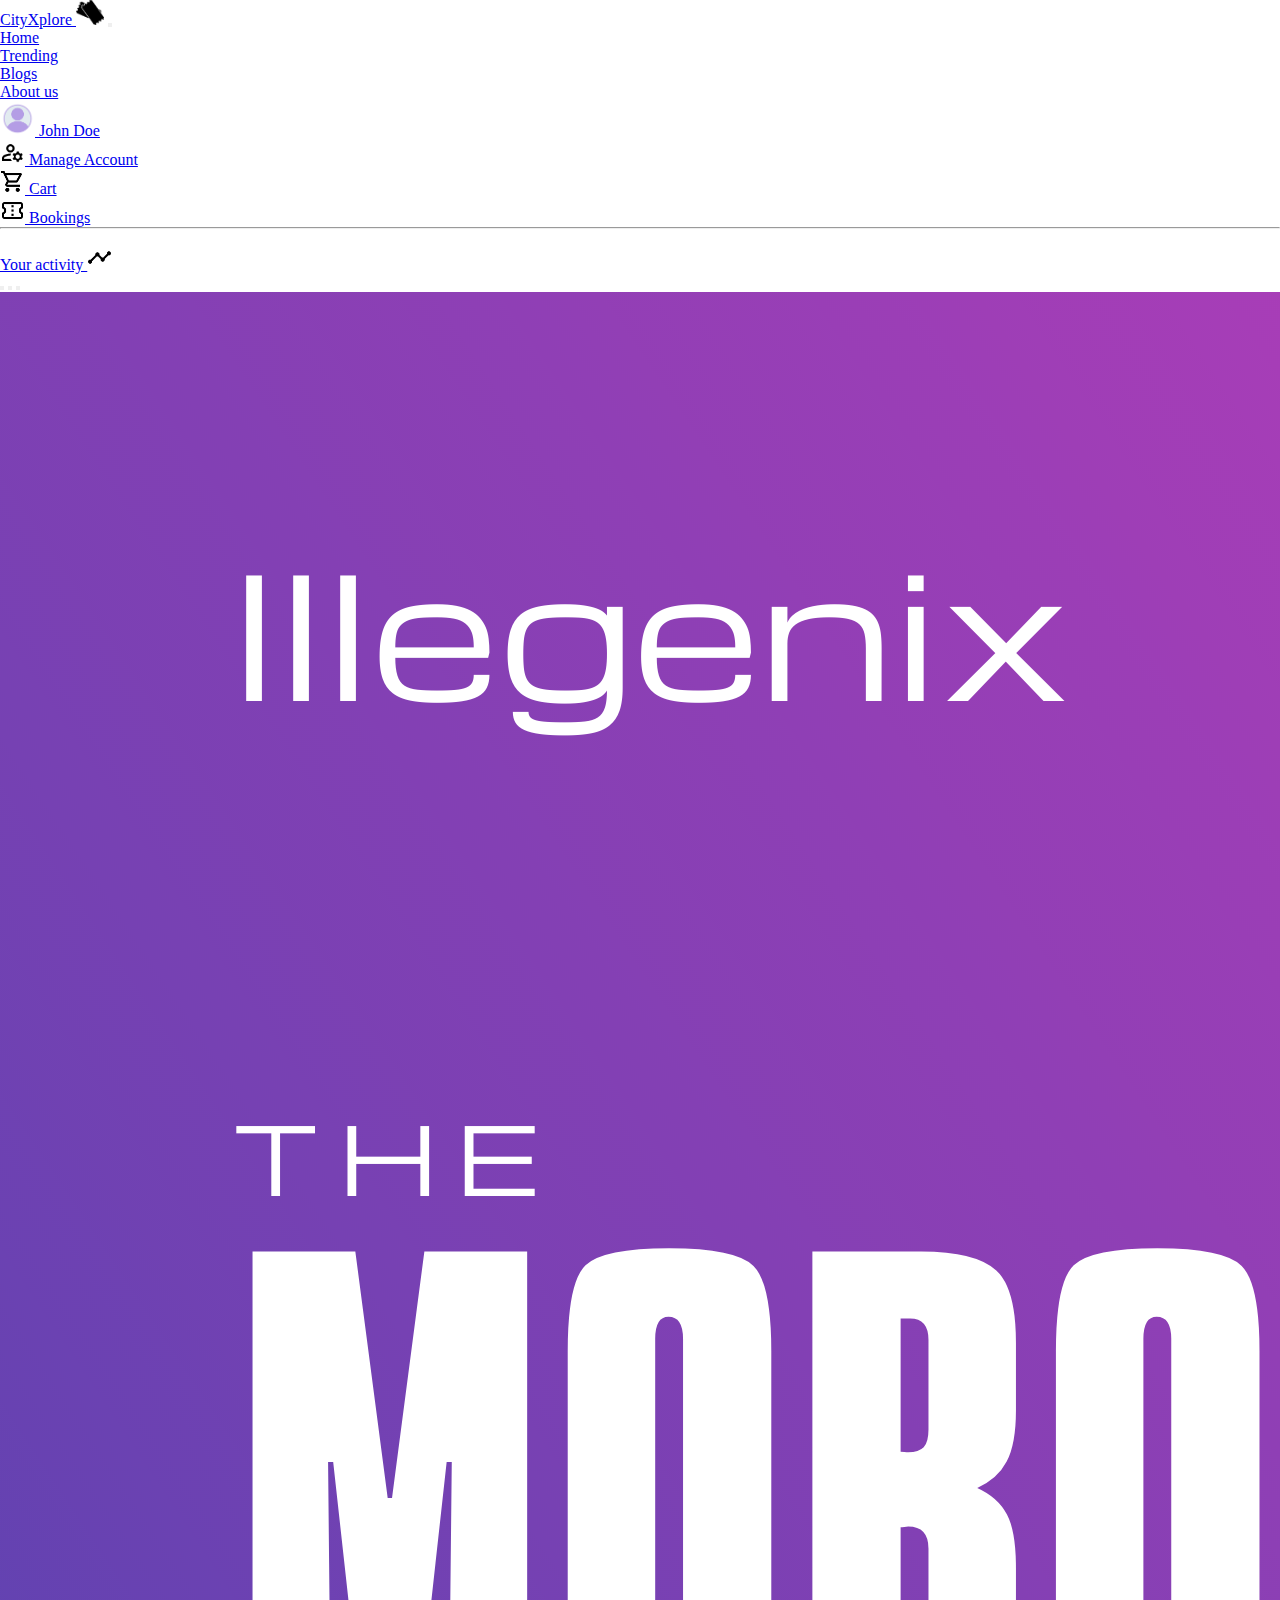
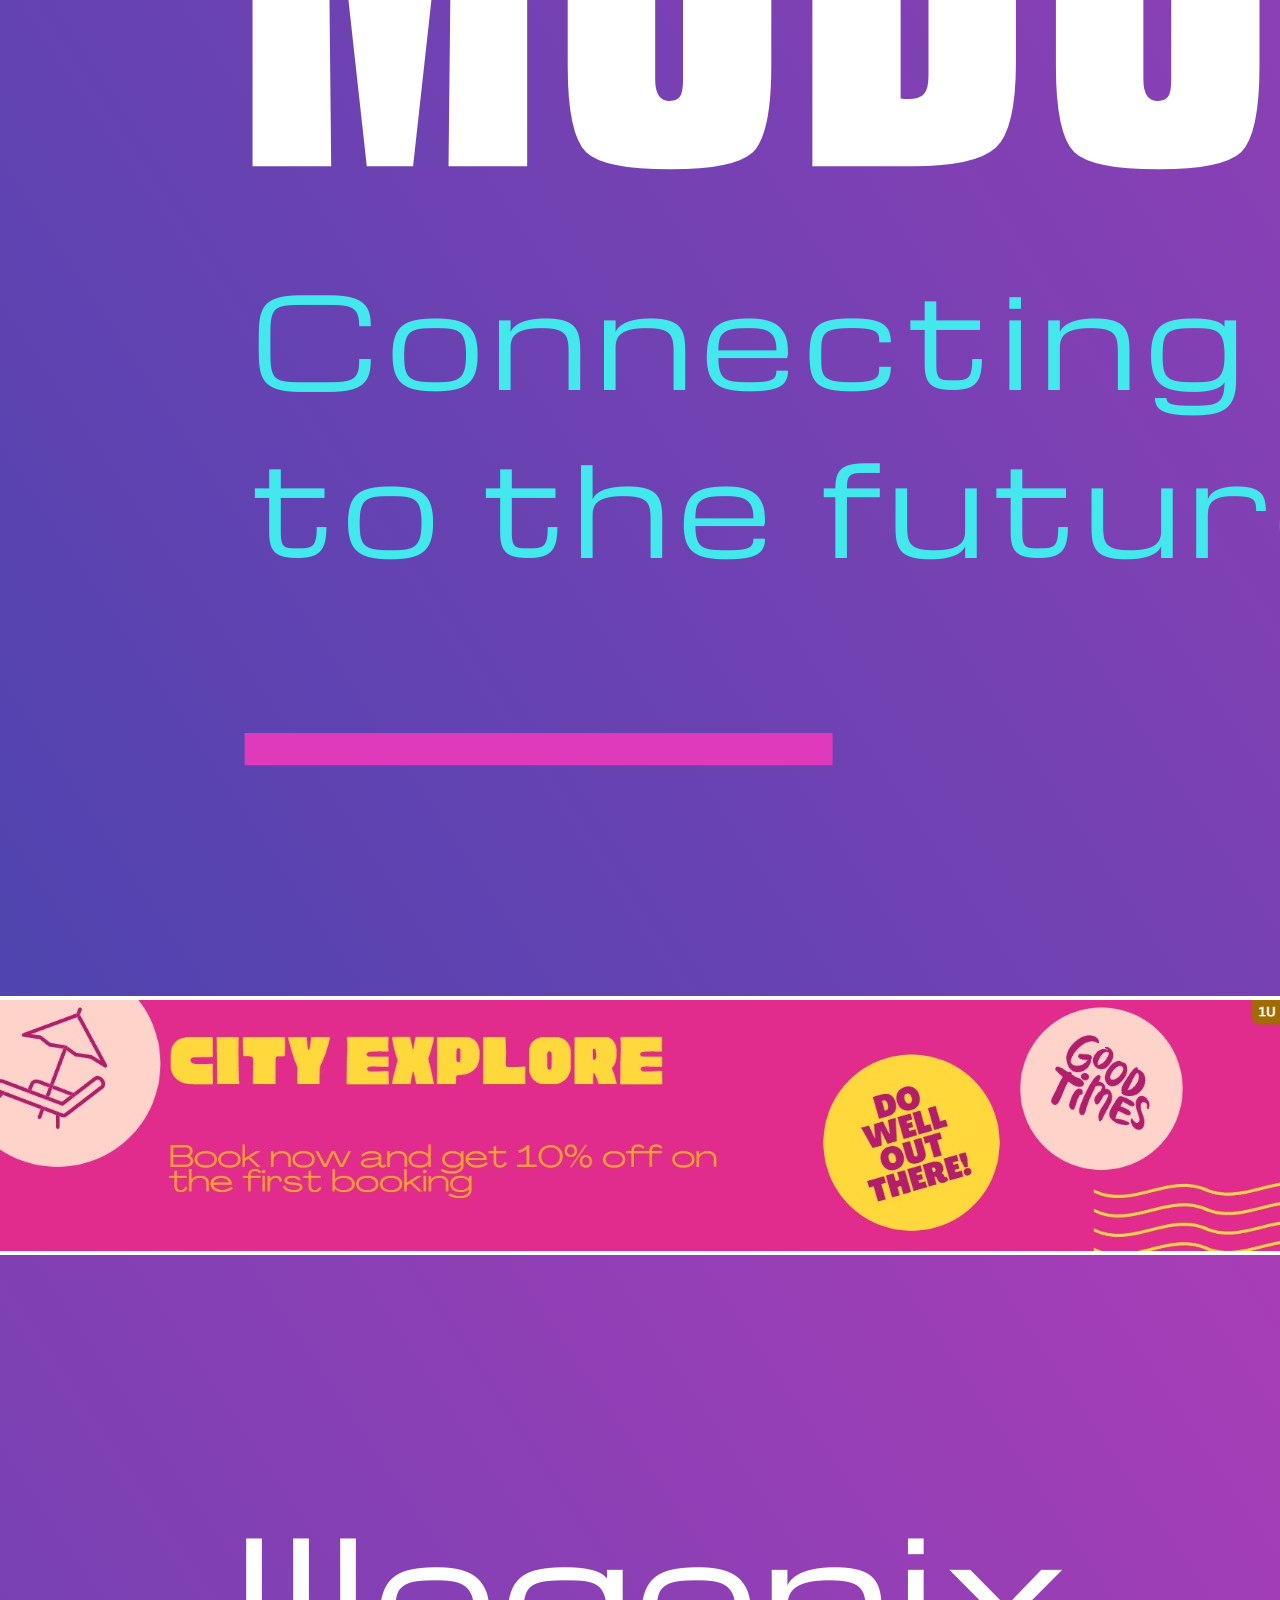
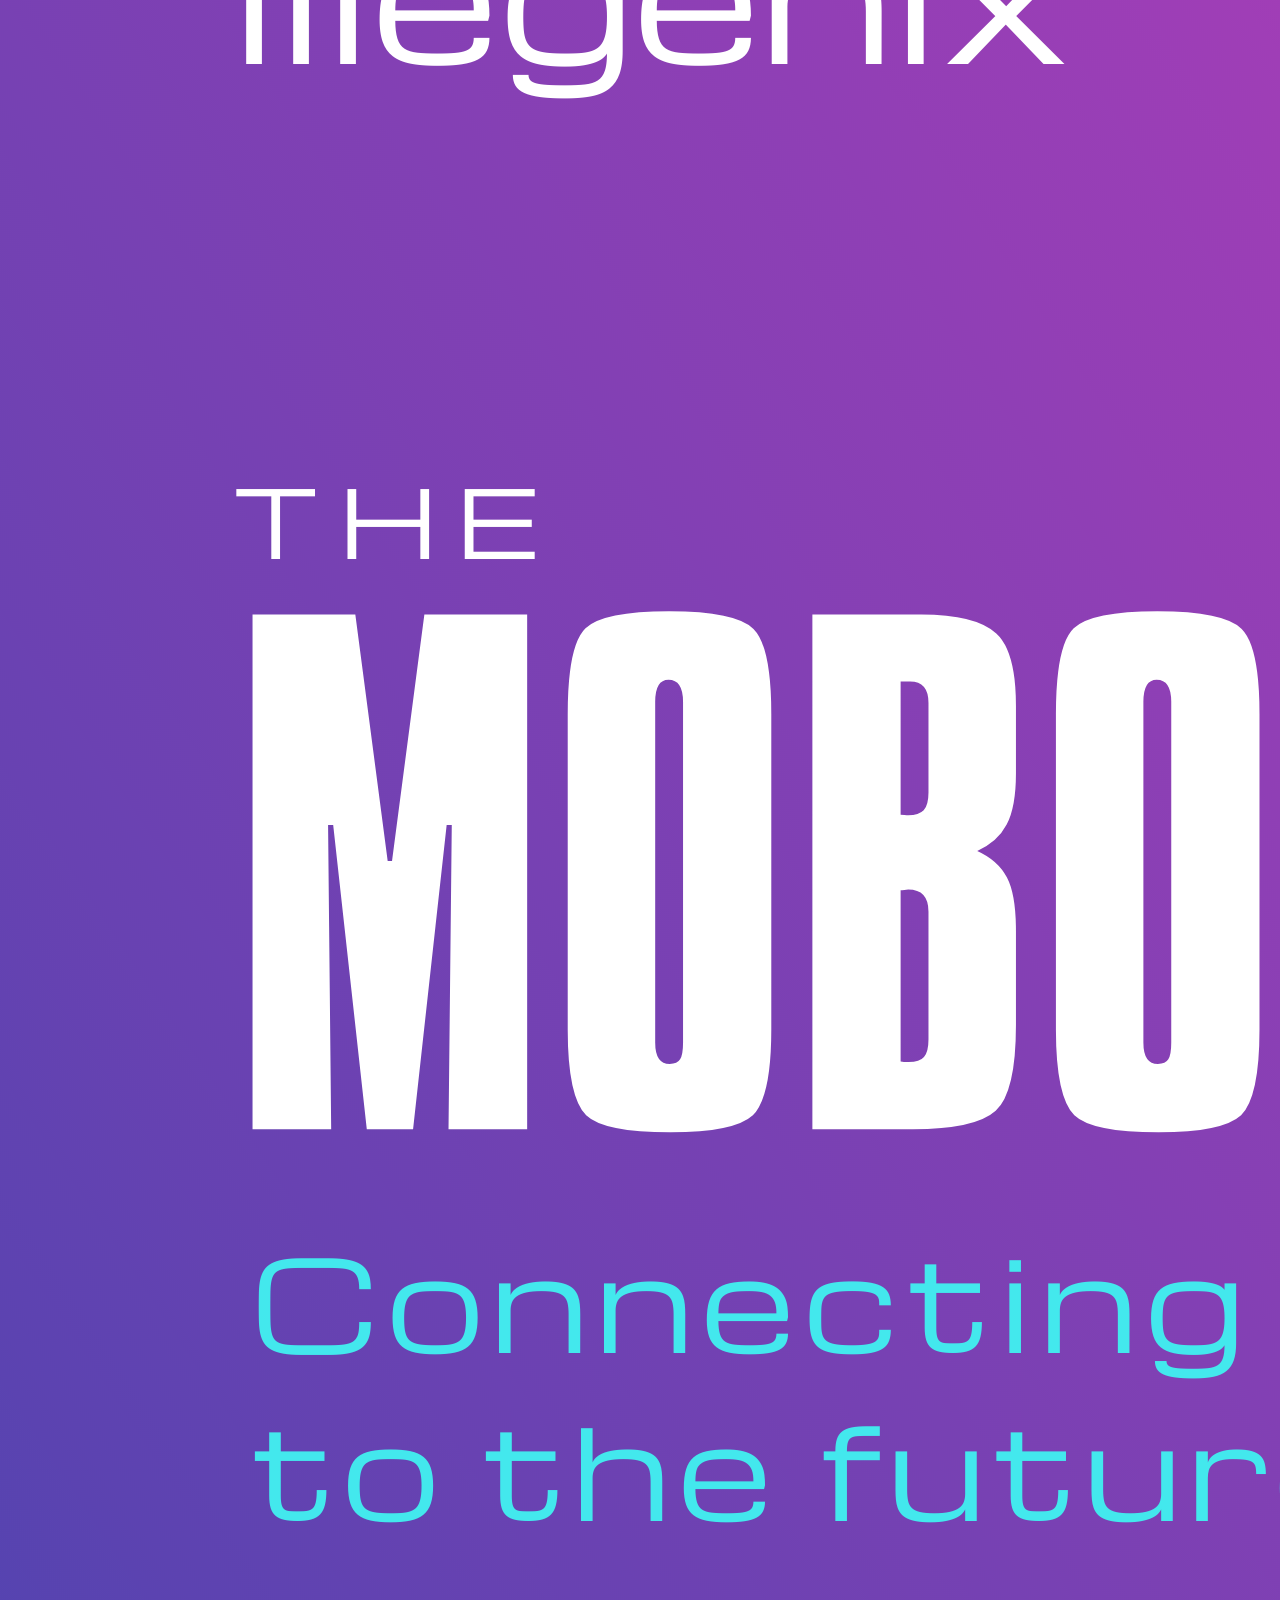
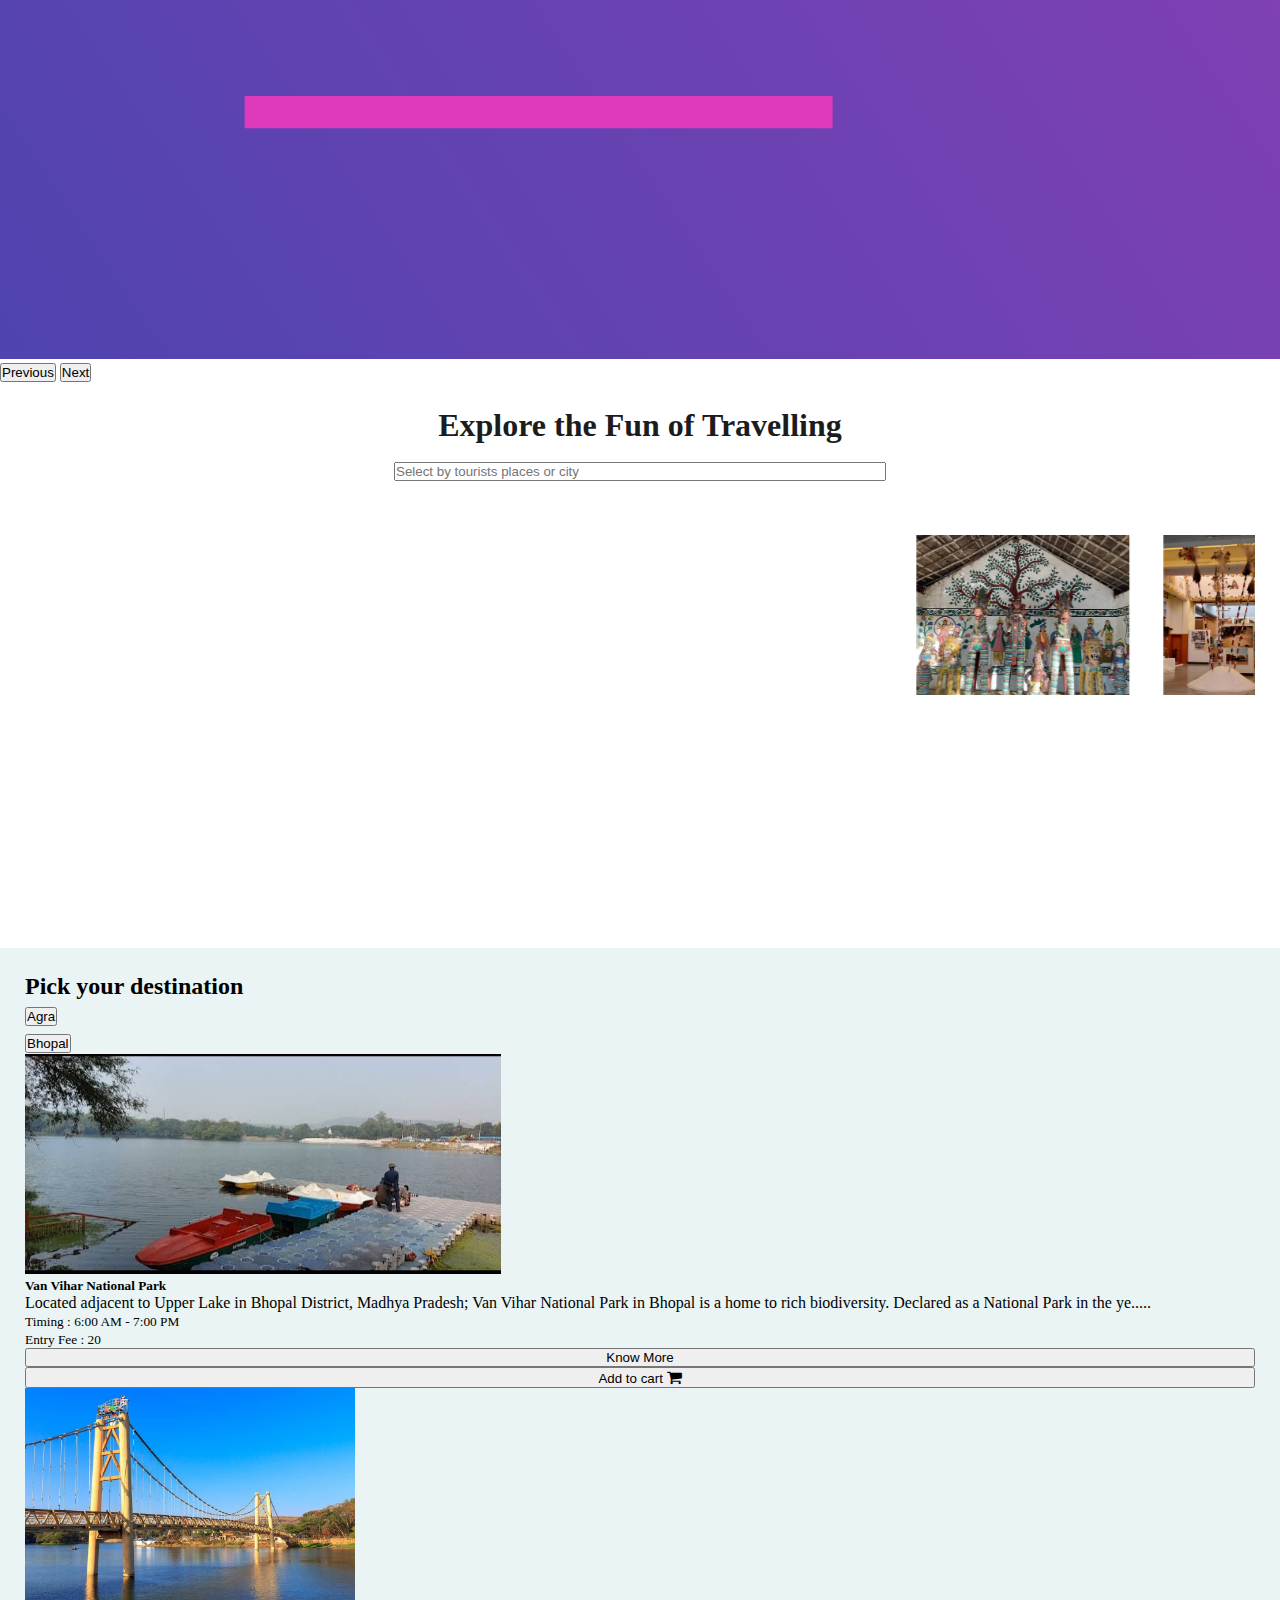
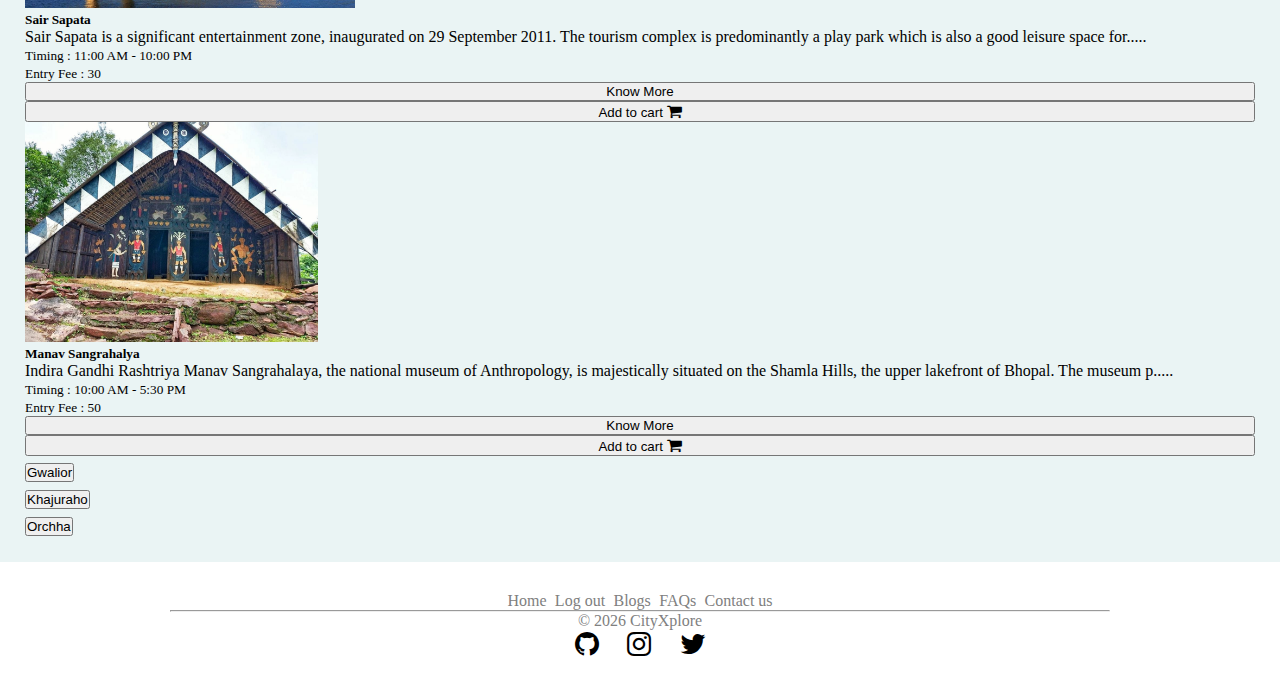
==== index.html @ b0a22427 "almost done home page" ====
<!doctype html>
<html lang="en">

<head>
    <!-- Required meta tags -->
    <meta charset="utf-8">
    <meta name="viewport" content="width=device-width, initial-scale=1">
    <link rel="stylesheet" href="https://cdnjs.cloudflare.com/ajax/libs/font-awesome/4.7.0/css/font-awesome.min.css">
    <link rel="stylesheet" href="style.css">
    <link rel="stylesheet" href="https://cdnjs.cloudflare.com/ajax/libs/font-awesome/4.7.0/css/font-awesome.min.css">
    <!-- Bootstrap CSS -->
    <link href="https://cdn.jsdelivr.net/npm/bootstrap@5.0.2/dist/css/bootstrap.min.css" rel="stylesheet"
        integrity="sha384-EVSTQN3/azprG1Anm3QDgpJLIm9Nao0Yz1ztcQTwFspd3yD65VohhpuuCOmLASjC" crossorigin="anonymous">

    <title>CityXplore - Home</title>
</head>

<body>

    <!-- Navbar -->
    <nav class="navbar navbar-expand-lg navbar-light bg-light">
        <div class="container-fluid">
            <a class="navbar-brand" href="/">CityXplore <img class="mx-0" height="25px" src="./img/tickets.png"
                    alt="CityXplore"></a>
            <button class="navbar-toggler" type="button" data-bs-toggle="collapse"
                data-bs-target="#navbarSupportedContent" aria-controls="navbarSupportedContent" aria-expanded="false"
                aria-label="Toggle navigation">
                <span class="navbar-toggler-icon"></span>
            </button>
            <div class="collapse navbar-collapse" id="navbarSupportedContent">
                <ul class="navbar-nav me-auto mb-2 mb-lg-0">
                    <li class="nav-item">
                        <a class="nav-link active" aria-current="page" href="/">Home</a>
                    </li>
                    <li class="nav-item">
                        <a class="nav-link" href="#">Trending</a>
                    </li>
                    <li class="nav-item">
                        <a class="nav-link" href="#">Blogs</a>
                    </li>
                    <li class="nav-item">
                        <a class="nav-link" href="#">About us</a>
                    </li>
                </ul>
                <div class="d-flex">
                    <ul class="navbar-nav me-auto mb-2 mb-lg-0">
                        <li class="nav-item dropdown">
                            <a class="nav-link dropdown-toggle px-4" href="#" id="navbarDropdown" role="button"
                                data-bs-toggle="dropdown" aria-expanded="false">
                                <img class="userAccount mx-1" src="./img/userAccount.png" alt="Account">
                                John Doe
                            </a>
                            <ul class="dropdown-menu" aria-labelledby="navbarDropdown">
                                <li><a class="dropdown-item" href="#"><img height="25px" src="./img/manageAccount.png"
                                            alt="Manage Account"> Manage Account </a></li>
                                <li><a class="dropdown-item" href="#"><img height="25px" src="./img/cart.png"
                                            alt="Cart"> Cart</a></li>
                                <li><a class="dropdown-item" href="#"><img height="25px" src="./img/booking.png"
                                            alt="Bookings"> Bookings</a></li>
                                <li>
                                    <hr class="dropdown-divider">
                                </li>
                                <li><a class="dropdown-item text-center" href="#">Your activity <img class="mx-1"
                                            height="25px" src="./img/activity.png" alt="Your activity"></a></li>
                            </ul>
                        </li>
                    </ul>
                </div>
            </div>
        </div>
    </nav>

    <!-- Banners carousel -->
    <div id="carouselExampleDark" class="carousel carousel-dark slide" data-bs-ride="carousel">
        <div class="carousel-indicators">
            <button type="button" data-bs-target="#carouselExampleDark" data-bs-slide-to="0" class="active"
                aria-current="true" aria-label="Slide 1"></button>
            <button type="button" data-bs-target="#carouselExampleDark" data-bs-slide-to="1"
                aria-label="Slide 2"></button>
            <button type="button" data-bs-target="#carouselExampleDark" data-bs-slide-to="2"
                aria-label="Slide 3"></button>
        </div>
        <div class="carousel-inner">
            <div class="carousel-item active" data-bs-interval="10000">
                <img src="./img/banners/banner_1.png" class="d-block w-100" alt="banner_1">
            </div>
            <div class="carousel-item" data-bs-interval="2000">
                <img src="./img/banners/banner_2.png" class="d-block w-100" alt="banner_2">
            </div>
            <div class="carousel-item">
                <img src="./img/banners/banner_1.png" class="d-block w-100" alt="banner_3">
            </div>
        </div>
        <button class="carousel-control-prev" type="button" data-bs-target="#carouselExampleDark" data-bs-slide="prev">
            <span class="carousel-control-prev-icon" aria-hidden="true"></span>
            <span class="visually-hidden">Previous</span>
        </button>
        <button class="carousel-control-next" type="button" data-bs-target="#carouselExampleDark" data-bs-slide="next">
            <span class="carousel-control-next-icon" aria-hidden="true"></span>
            <span class="visually-hidden">Next</span>
        </button>
    </div>

    <div class="center">
        <h1 style="font-family: 'Times New Roman', Times, serif;">Explore the Fun of Travelling</h1>
        <br>
        <!-- <h1>Go wherever you want to go</h1> -->

        <!-- Searchbar -->
        <input type="search" class="form-control py-3 px-3" list="datalistOptions" id="searchbar"
            placeholder="Select by tourists places or city ">
        <div id="options" class="py-2">
            <li class="dropdown-item optionValues">Van Vihar National Park, Bhopal</li>
            <li class="dropdown-item optionValues">Sair Sapata, Bhopal</li>
            <li class="dropdown-item optionValues">Manav Sangrahalya, Bhopal</li>
        </div>

        <marquee id="maruqeeImgs1" width="100%" scrollamount="20" direction="left">
            <div class="images my-5 d-flex">
                <img class="marqueeImages" src="./locationImg/manavSangrahalya/manavSangrahalya_2.jpeg" alt="">
                <img class="marqueeImages" src="./locationImg/manavSangrahalya/manavSangrahalya_4.jpeg" alt="">
                <img class="marqueeImages" src="./locationImg/manavSangrahalya/manavSangrahalya_1.jpeg" alt="">
                <img class="marqueeImages" src="./locationImg/vanVihar/vanVihar_5.jpeg" alt="">
                <img class="marqueeImages" src="./locationImg/vanVihar/vanVihar_1.jpeg" alt="">
                <img class="marqueeImages" src="./locationImg/sairSapata/sairSapata_3.jpeg" alt="">
                <img class="marqueeImages" src="./locationImg/sairSapata/sairSapata_5.jpeg" alt="">
                <img class="marqueeImages" src="./locationImg/manavSangrahalya/manavSangrahalya_2.jpeg" alt="">
                <img class="marqueeImages" src="./locationImg/manavSangrahalya/manavSangrahalya_4.jpeg" alt="">
                <img class="marqueeImages" src="./locationImg/manavSangrahalya/manavSangrahalya_1.jpeg" alt="">
                <img class="marqueeImages" src="./locationImg/vanVihar/vanVihar_2.jpeg" alt="">
            </div>
        </marquee>
        <marquee id="maruqeeImgs2" width="100%" scrollamount="20" direction="left">
            <div class="images my-5 d-flex">
                <img class="marqueeImages" src="./locationImg/vanVihar/vanVihar_2.jpeg" alt="">
                <img class="marqueeImages" src="./locationImg/sairSapata/sairSapata_5.jpeg" alt="">
                <img class="marqueeImages" src="./locationImg/manavSangrahalya/manavSangrahalya_1.jpeg" alt="">
                <img class="marqueeImages" src="./locationImg/manavSangrahalya/manavSangrahalya_2.jpeg" alt="">
                <img class="marqueeImages" src="./locationImg/sairSapata/sairSapata_3.jpeg" alt="">
                <img class="marqueeImages" src="./locationImg/manavSangrahalya/manavSangrahalya_4.jpeg" alt="">
                <img class="marqueeImages" src="./locationImg/sairSapata/sairSapata_3.jpeg" alt="">
                <img class="marqueeImages" src="./locationImg/vanVihar/vanVihar_5.jpeg" alt="">
                <img class="marqueeImages" src="./locationImg/vanVihar/vanVihar_1.jpeg" alt="">
                <img class="marqueeImages" src="./locationImg/vanVihar/vanVihar_2.jpeg" alt="">
                <img class="marqueeImages" src="./locationImg/sairSapata/sairSapata_5.jpeg" alt="">
                <img class="marqueeImages" src="./locationImg/manavSangrahalya/manavSangrahalya_2.jpeg" alt="">
            </div>
        </marquee>
    </div>

    <!-- Destination planner -->
    <div class="touristPlaces py-3">
        <div class="container">
            <h2 style="font-family: 'Times New Roman', Times, serif;">Pick your destination</h2>
            <div class="accordion my-3" id="listOfCities">
                <!-- <div class="accordion-item">
                    <h2 class="accordion-header" id="headingTwo">
                        <button class="accordion-button collapsed" type="button" data-bs-toggle="collapse"
                            data-bs-target="#collapseTwo" aria-expanded="false" aria-controls="collapseTwo">
                            Accordion Item #2
                        </button>
                    </h2>
                    <div id="collapseTwo" class="accordion-collapse collapse" aria-labelledby="headingTwo"
                        data-bs-parent="#accordionExample">
                        <div class="accordion-body">
                            <strong>This is the second item's accordion body.</strong> It is hidden by default, until
                            the collapse plugin adds the appropriate classes that we use to style each element. These
                            classes control the overall appearance, as well as the showing and hiding via CSS
                            transitions. You can modify any of this with custom CSS or overriding our default variables.
                            It's also worth noting that just about any HTML can go within the
                            <code>.accordion-body</code>, though the transition does limit overflow.
                        </div>
                    </div>
                </div> -->
            </div>
        </div>
    </div>

    <div class="bg-light" id="footer">
        <div>
            <a href="#">Home</a>
            <a href="#">Log out</a>
            <a href="#">Blogs</a>
            <a href="#">FAQs</a>
            <a href="#">Contact us</a>
        </div>
        <hr />
        <div>
            <p id="copyright">© 2021 CityXplore</p> 
        </div>
        <div style="width: 20%;">
            <i style="font-size: 28px;" class="fa fa-github"></i>
            <i style="font-size: 28px;" class="fa fa-instagram"></i>
            <i style="font-size: 28px;" class="fa fa-twitter"></i>
        </div>
    </div>
    <script src="./index.js"></script>
    <!-- Bootstrap JavaScript -->
    <script src="https://cdn.jsdelivr.net/npm/bootstrap@5.0.2/dist/js/bootstrap.bundle.min.js"
        integrity="sha384-MrcW6ZMFYlzcLA8Nl+NtUVF0sA7MsXsP1UyJoMp4YLEuNSfAP+JcXn/tWtIaxVXM"
        crossorigin="anonymous"></script>
</body>

</html>
</body>

</html>
---- style.css ----
* {
    margin: 0;
    padding: 0;
    box-sizing: border-box;
}
.center h1
{
    color:#1c1c1c;
}

/* .header
{
    background-image:linear-gradient(rgba(0,0,0,0.5),rgba(0,0,0,0.5)), url("/images/shivam-tiwari-gPOrH28OG-U-unsplash.jpg");
    background-position: center center;
    background-size: cover;
    max-height: 100vh;
    height: 100vh;
} */

.center
{
    width: 100%;
    display: flex;
    align-items: center;
    justify-content: center;
    height: max-content;
    padding: 25px;
    flex-direction:column;
    background: url("https://images.pexels.com/photos/7130555/pexels-photo-7130555.jpeg?auto=compress&cs=tinysrgb&dpr=1&w=500");
    background-position: center center;
    background-size: cover;
    max-height: 100vh;
} 
.center input
{
    width: 40%;
}
#f
{
    position: relative;
    left: -30px;
}

.userAccount {
    height: 35px;
}

#exampleDataList {
    font-size: 16.5px;
}

#options{
    /* font-size: 20px; */
    /* border: 2px solid; */
    height: max-content;
    width: 39.8%;
    background: white;
    border-radius: 0px 0px 10px 10px;
    visibility: hidden;
}

.optionValues {
    cursor: pointer !important;
}

#maruqeeImgs1 {
    height: max-content;
}

#maruqeeImgs2 {
    height: max-content;
}

.marqueeImages{
    height: 160px;
    width: auto;
    margin: 0px 0px 30px 30px;
}

/* .dropdown-menu{
    left: -100% !important;
    transform: translateX(30%) !important;
} */

.touristPlaces {
    height: max-content;
    padding : 25px;
    width: 100%;
    background: #EAF4F4;
}

#footer {
    height: max-content;
    padding : 30px 170px 30px 170px ;
}
#footer a {
    text-decoration: none;
    color: grey;
}
#footer div {
    margin: auto;
    display: flex;
    width: 30%;
    justify-content: space-evenly;
}

#copyright{
    color: grey;
}
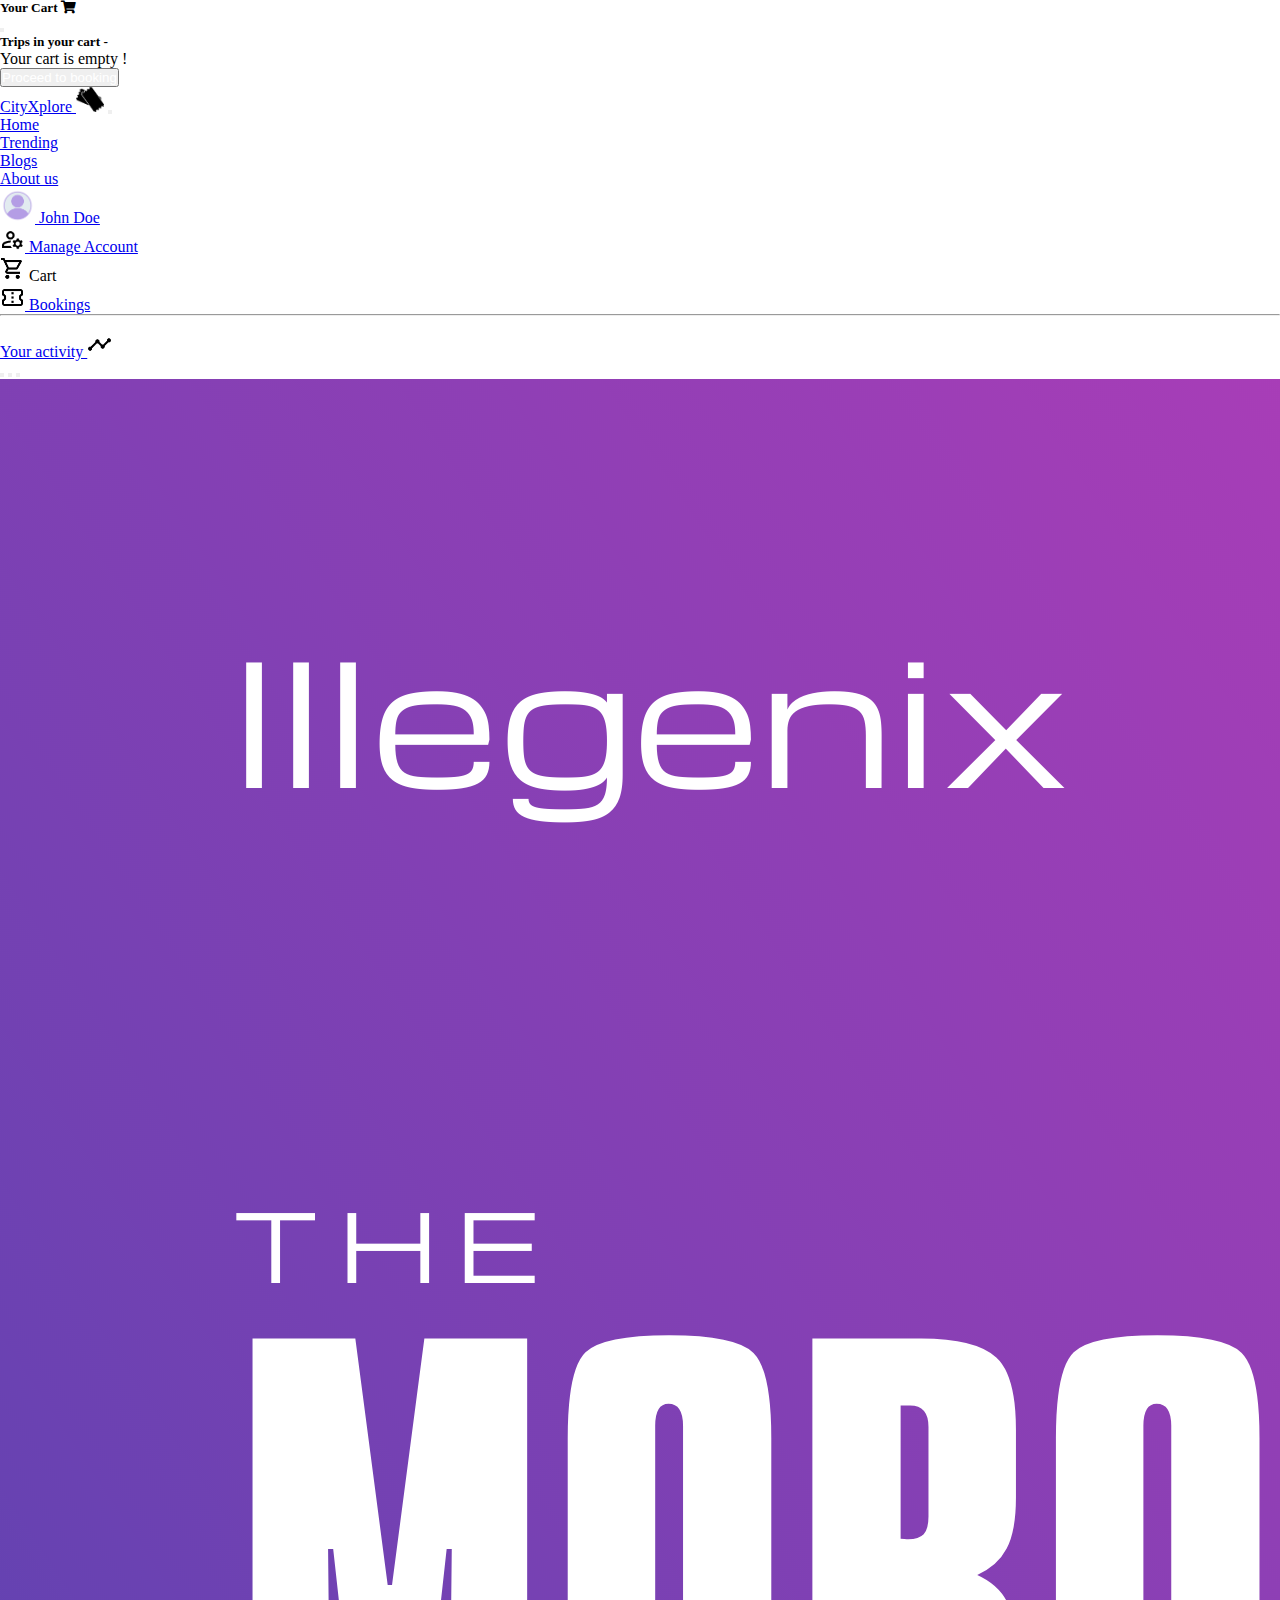
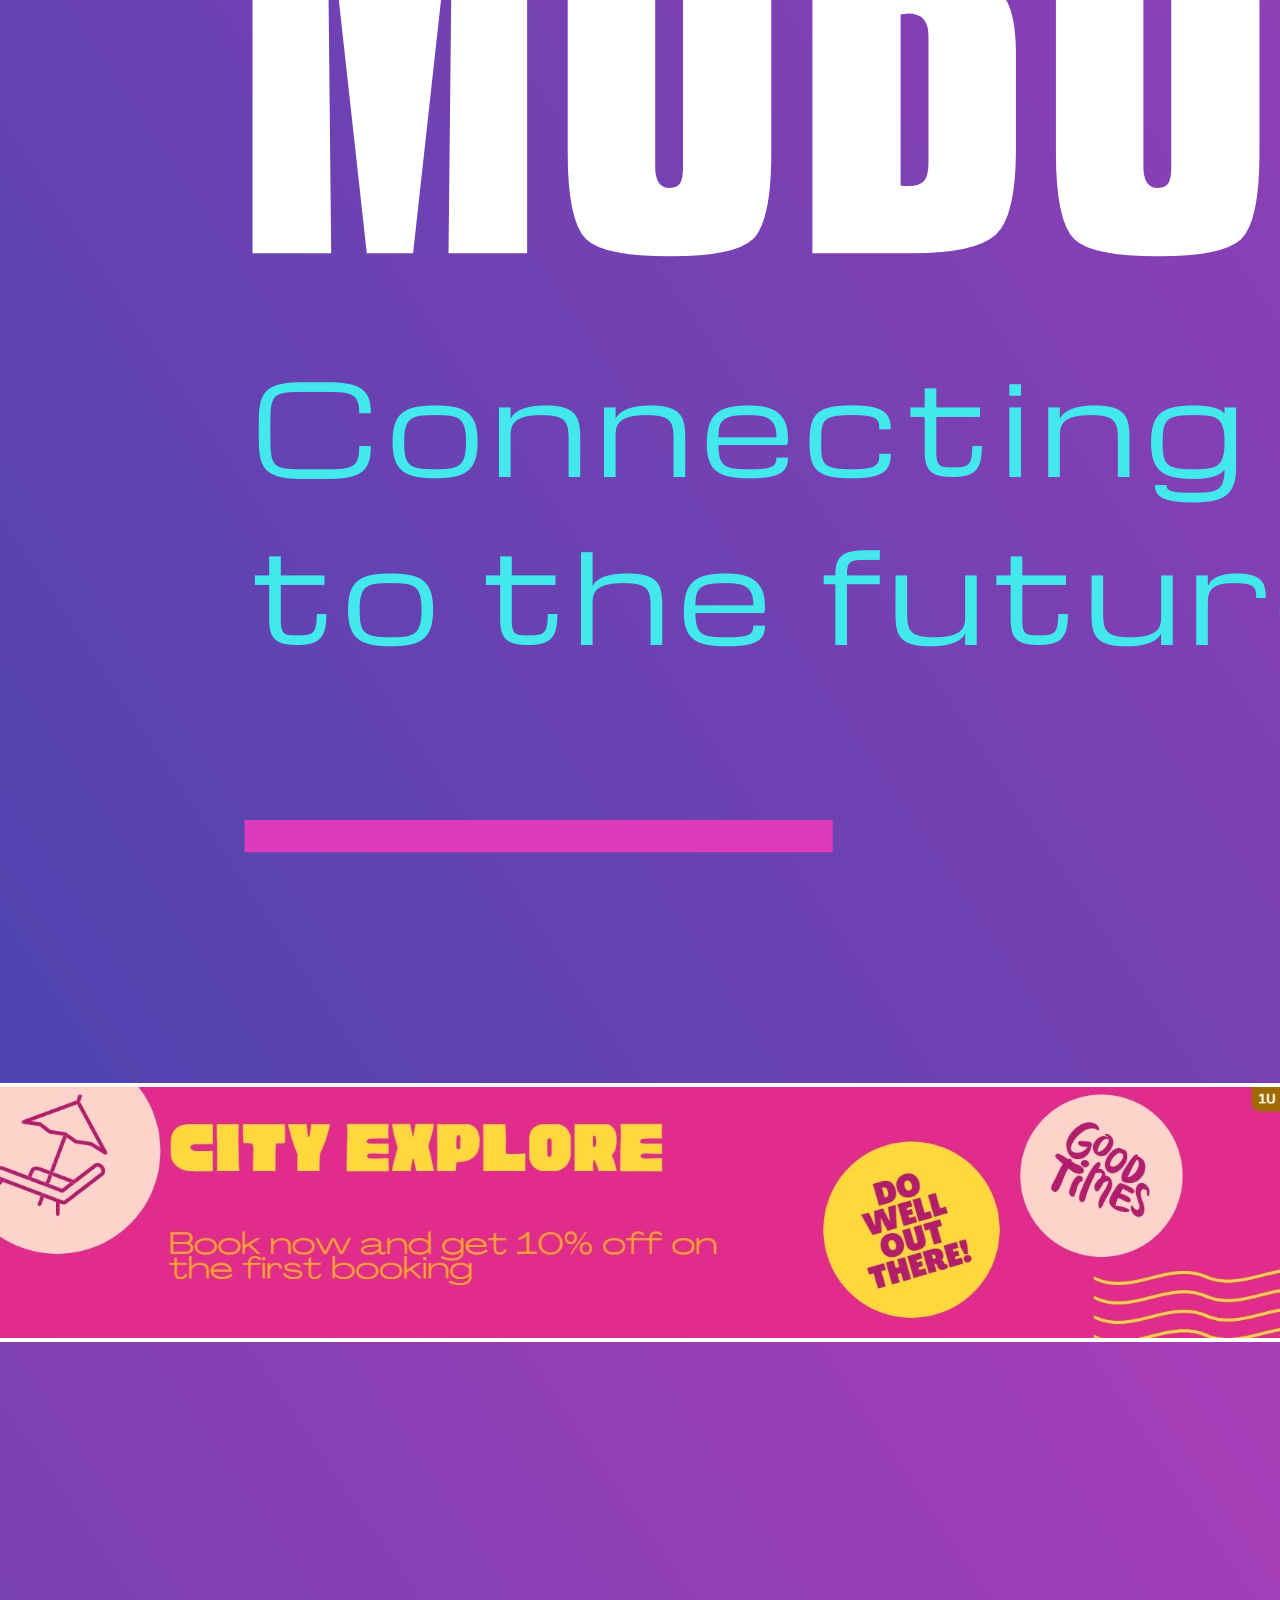
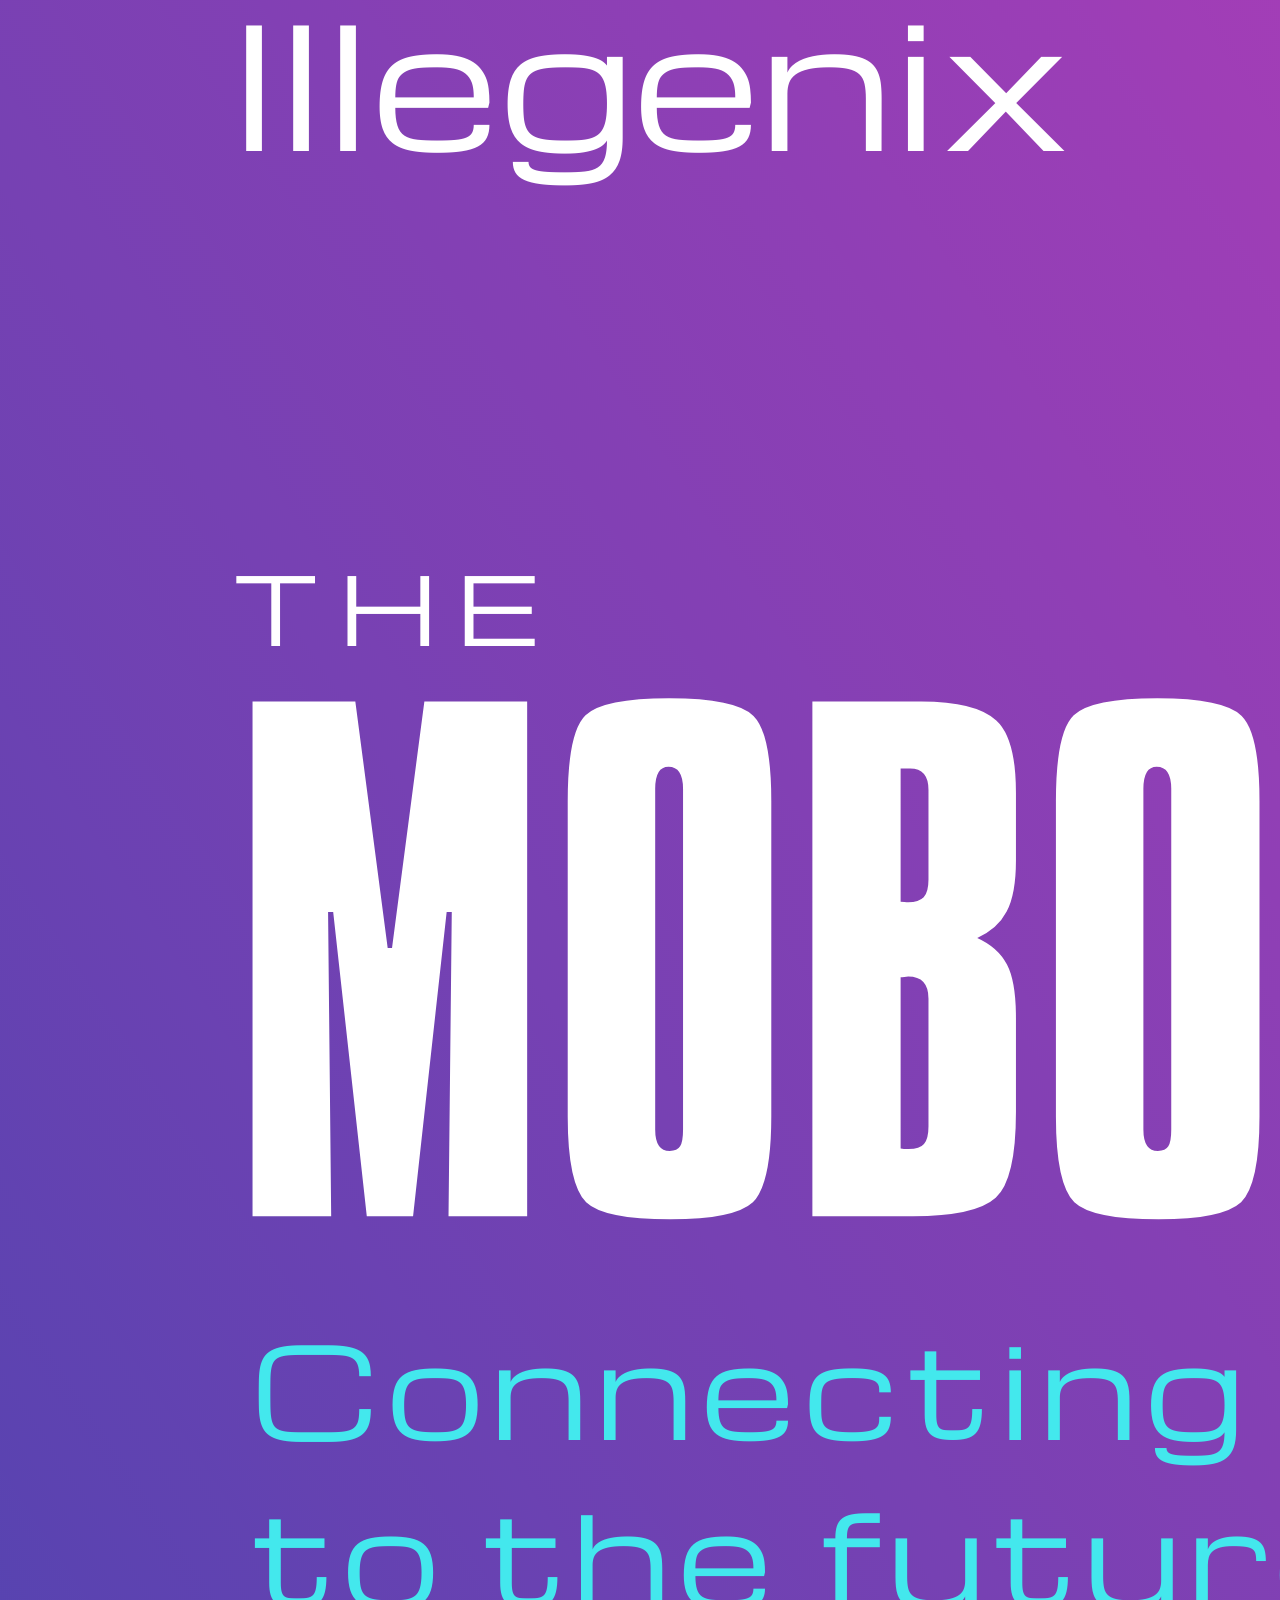
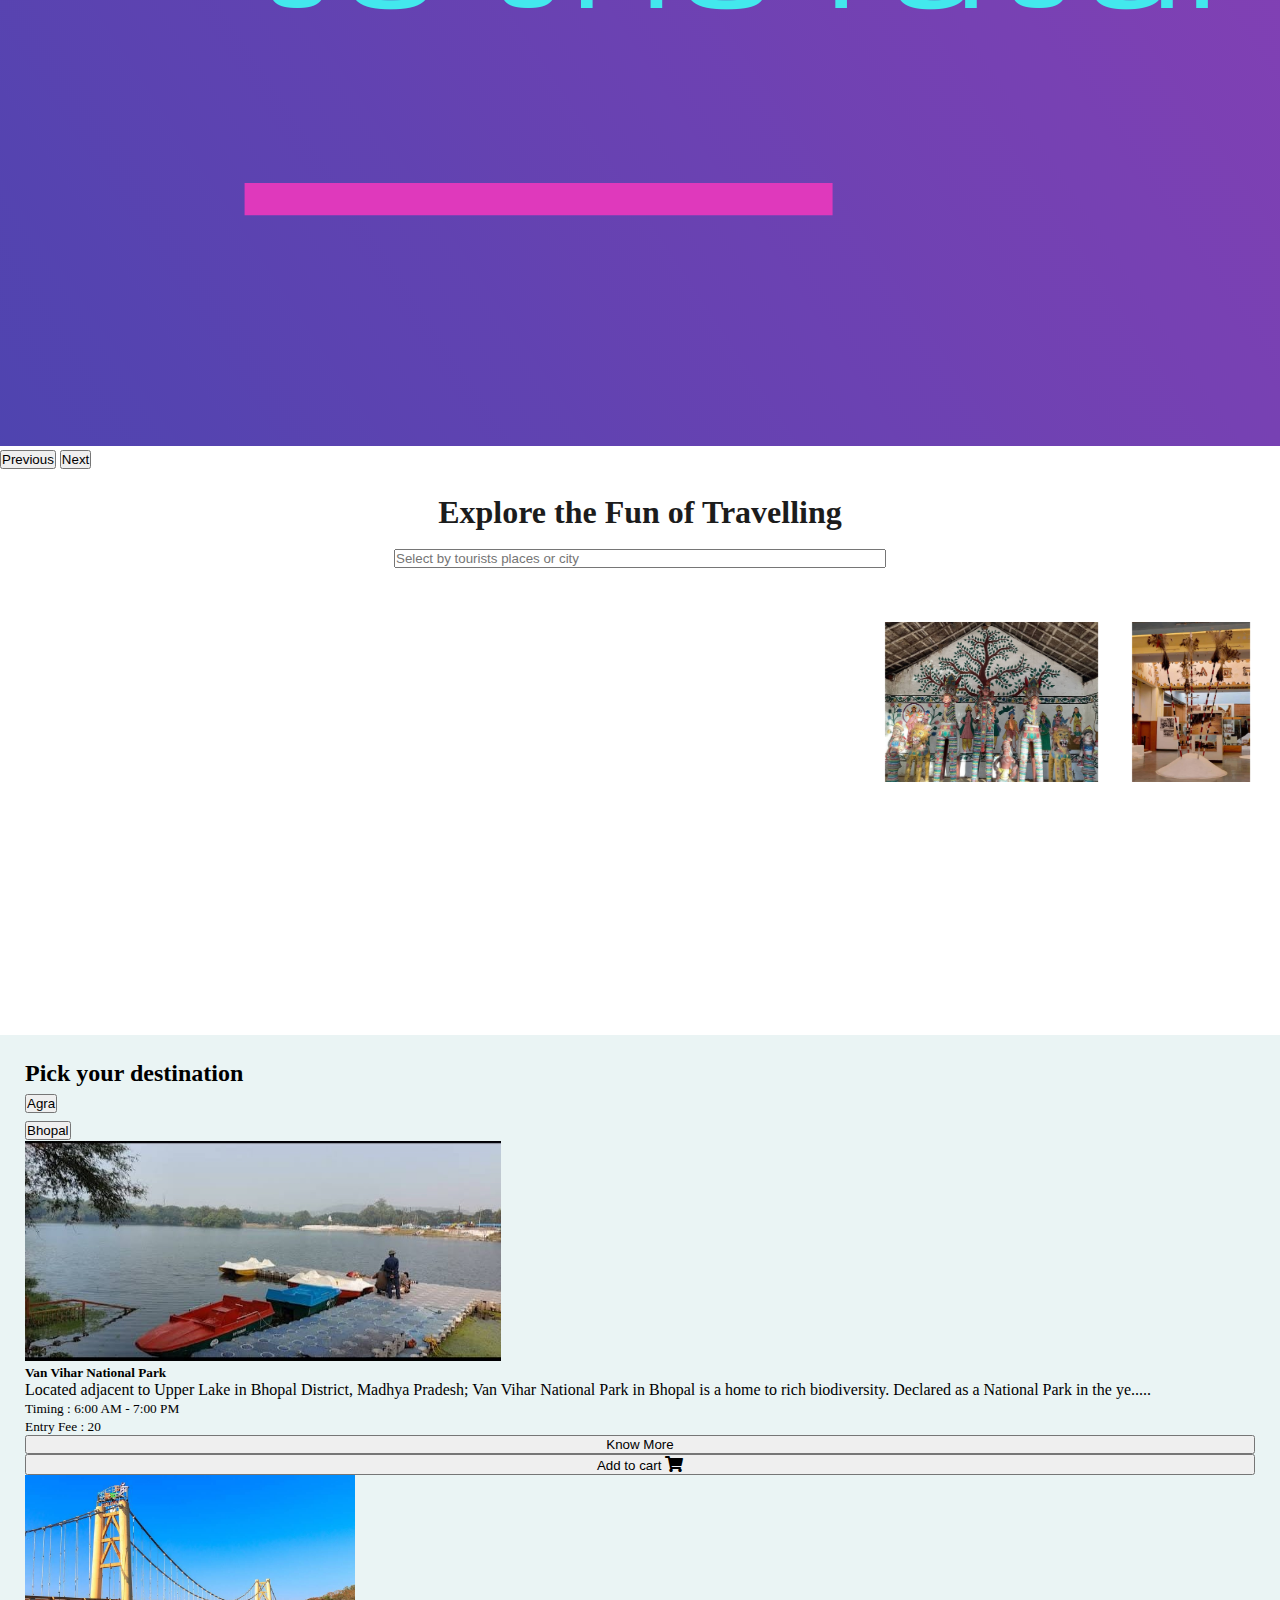
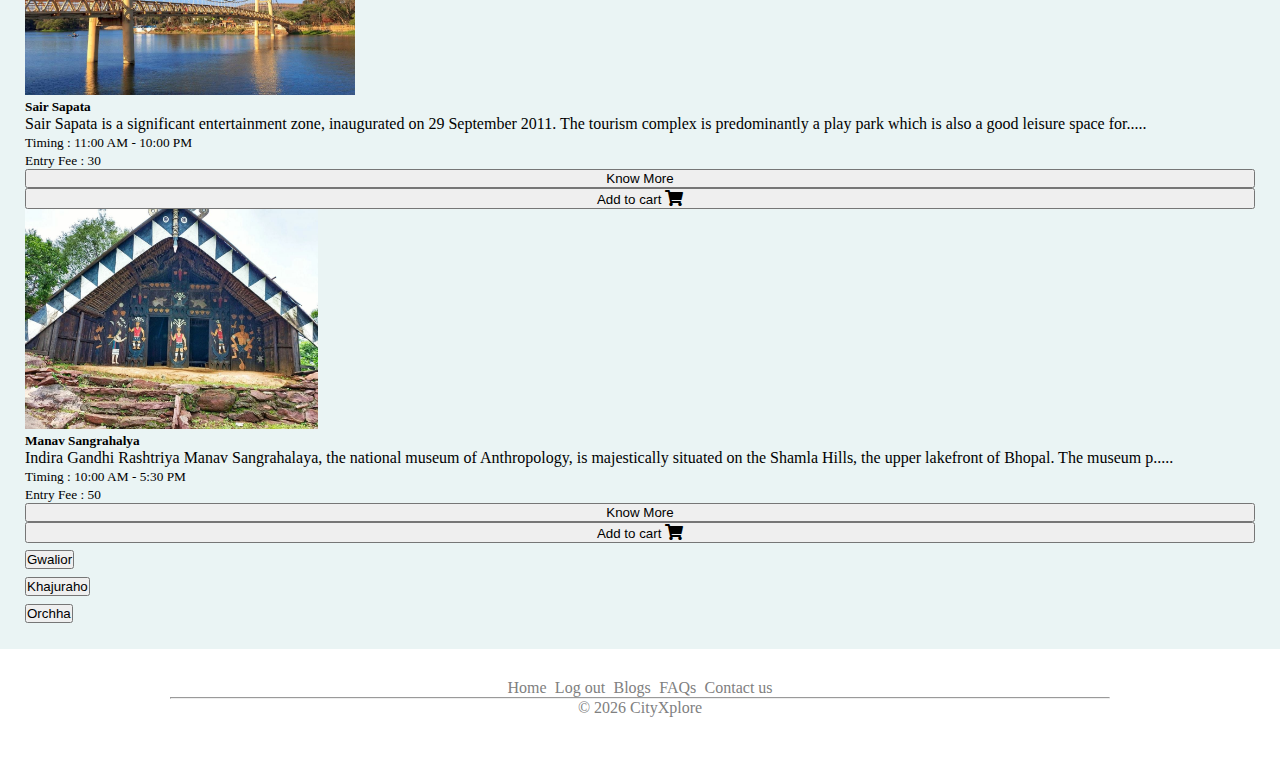
==== commit c50e0866: "almost done prototype" ====
--- a/index.html
+++ b/index.html
@@ -8,6 +8,7 @@
     <link rel="stylesheet" href="https://cdnjs.cloudflare.com/ajax/libs/font-awesome/4.7.0/css/font-awesome.min.css">
     <link rel="stylesheet" href="style.css">
     <link rel="stylesheet" href="https://cdnjs.cloudflare.com/ajax/libs/font-awesome/4.7.0/css/font-awesome.min.css">
+    <link rel="stylesheet" href="https://cdnjs.cloudflare.com/ajax/libs/font-awesome/5.11.0/css/all.css">
     <!-- Bootstrap CSS -->
     <link href="https://cdn.jsdelivr.net/npm/bootstrap@5.0.2/dist/css/bootstrap.min.css" rel="stylesheet"
         integrity="sha384-EVSTQN3/azprG1Anm3QDgpJLIm9Nao0Yz1ztcQTwFspd3yD65VohhpuuCOmLASjC" crossorigin="anonymous">
@@ -16,6 +17,25 @@
 </head>
 
 <body>
+    <!--Modal for Cart  -->
+    <div class="modal fade" id="cartModal" tabindex="-1" aria-labelledby="exampleModalLabel" aria-hidden="true">
+        <div class="modal-dialog modal-dialog-centered">
+            <div class="modal-content">
+                <div class="modal-header">
+                    <h5 class="modal-title" id="exampleModalLabel">Your Cart <i class="fa fa-shopping-cart"></i></h5>
+                    <button type="button" class="btn-close" data-bs-dismiss="modal" aria-label="Close"></button>
+                </div>
+                <div id="cartItemsDiv" class="modal-body">
+                    <h5 class="text-center">Trips in your cart -</h5>
+                    <!-- <p>Sair Sapata</p> -->
+                    <div id="cartHtml"></div>
+                </div>
+                <div class="modal-footer">
+                    <button type="button" class="btn btn-success"><a style="color: white; text-decoration: none;" href="booking.html">Proceed to booking</a></button>
+                </div>
+            </div>
+        </div>
+    </div>
 
     <!-- Navbar -->
     <nav class="navbar navbar-expand-lg navbar-light bg-light">
@@ -53,9 +73,9 @@
                             <ul class="dropdown-menu" aria-labelledby="navbarDropdown">
                                 <li><a class="dropdown-item" href="#"><img height="25px" src="./img/manageAccount.png"
                                             alt="Manage Account"> Manage Account </a></li>
-                                <li><a class="dropdown-item" href="#"><img height="25px" src="./img/cart.png"
+                                <li><a class="dropdown-item" onclick="cartModal.toggle()"><img height="25px" src="./img/cart.png"
                                             alt="Cart"> Cart</a></li>
-                                <li><a class="dropdown-item" href="#"><img height="25px" src="./img/booking.png"
+                                <li><a class="dropdown-item" href="booking.html"><img height="25px" src="./img/booking.png"
                                             alt="Bookings"> Bookings</a></li>
                                 <li>
                                     <hr class="dropdown-divider">
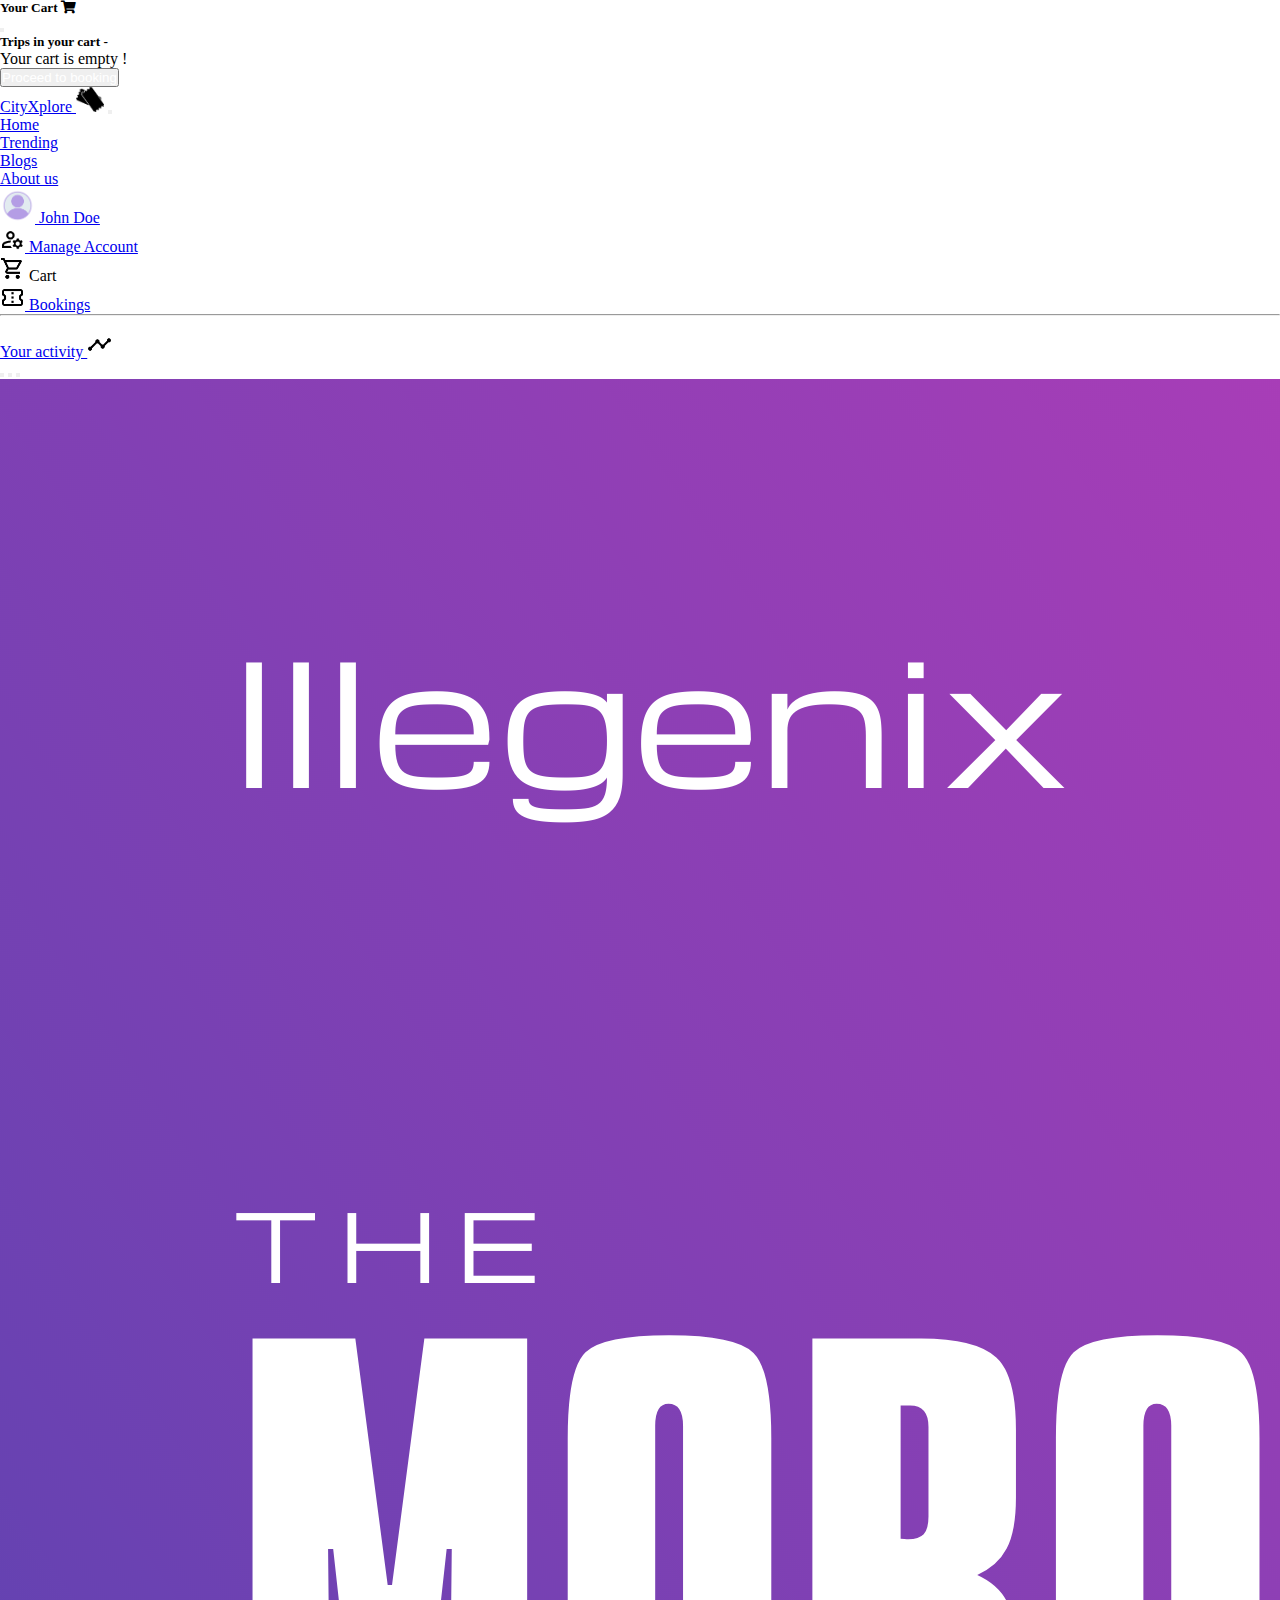
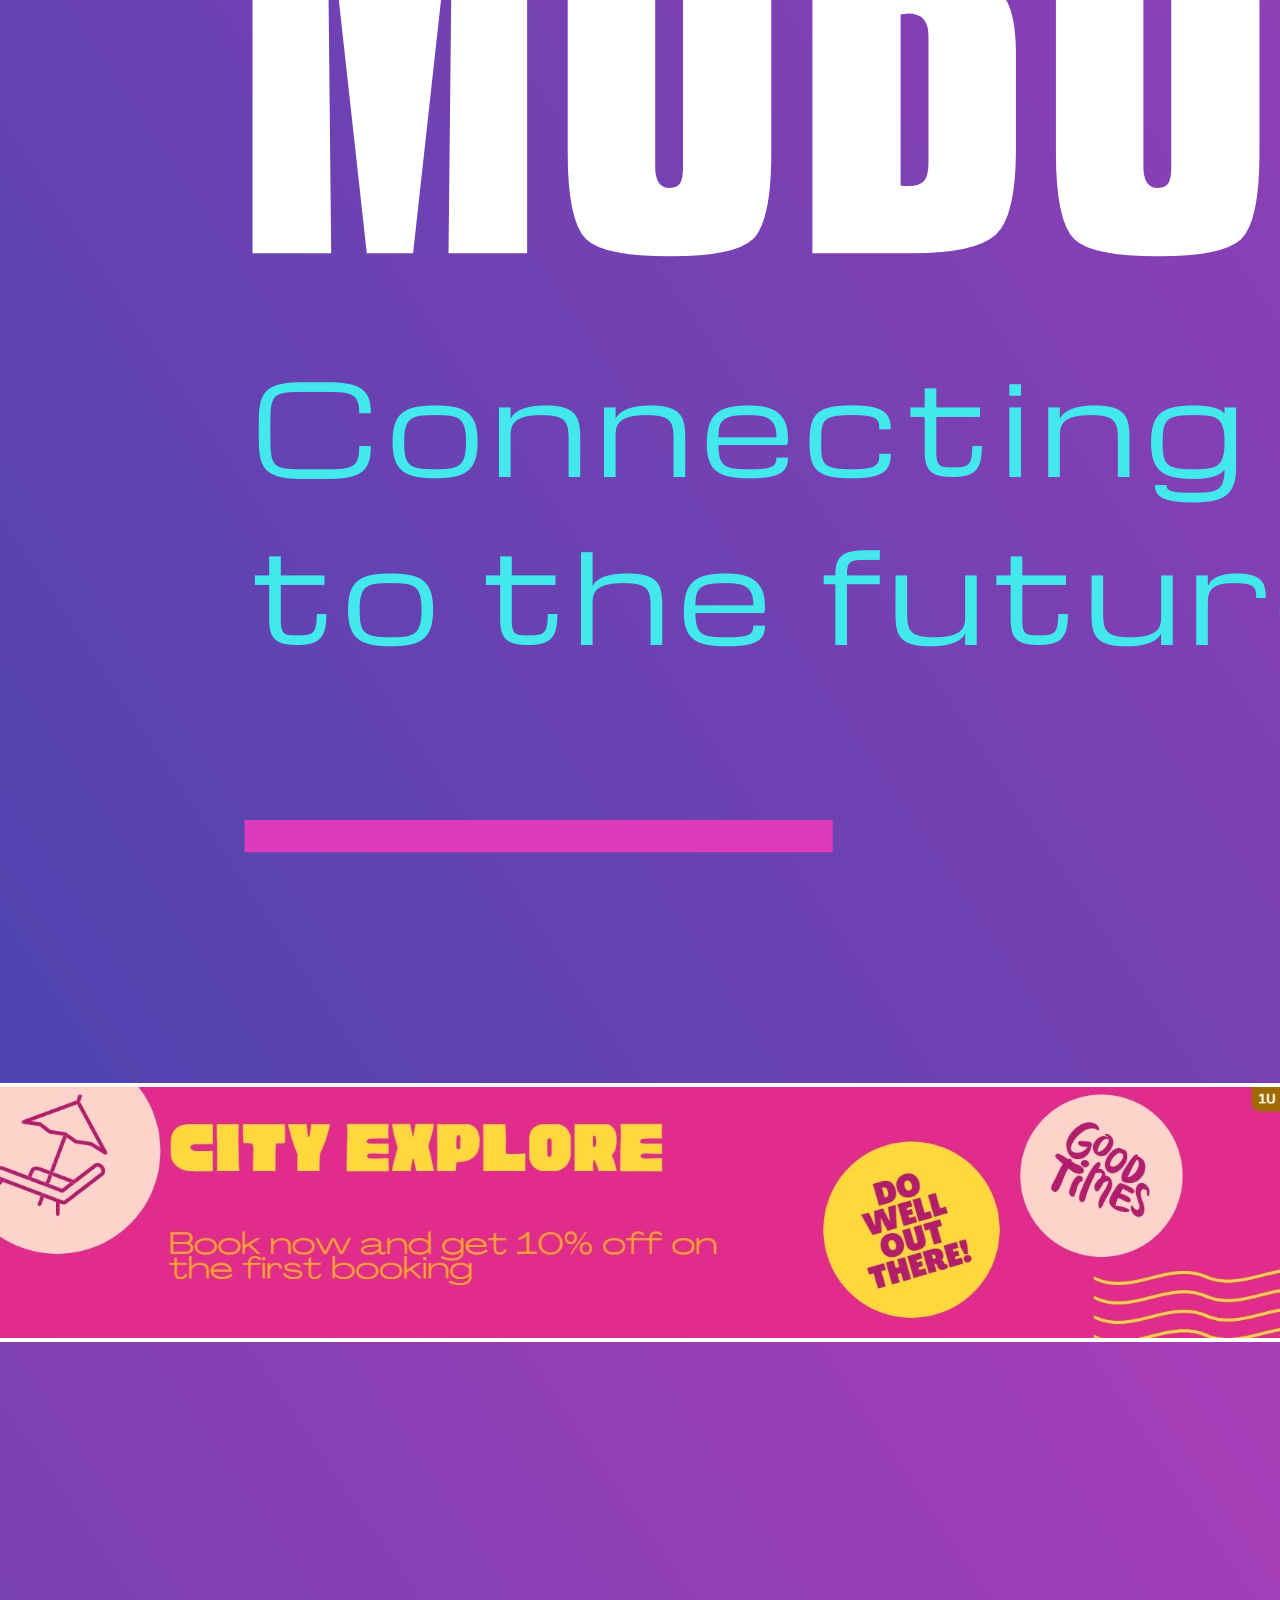
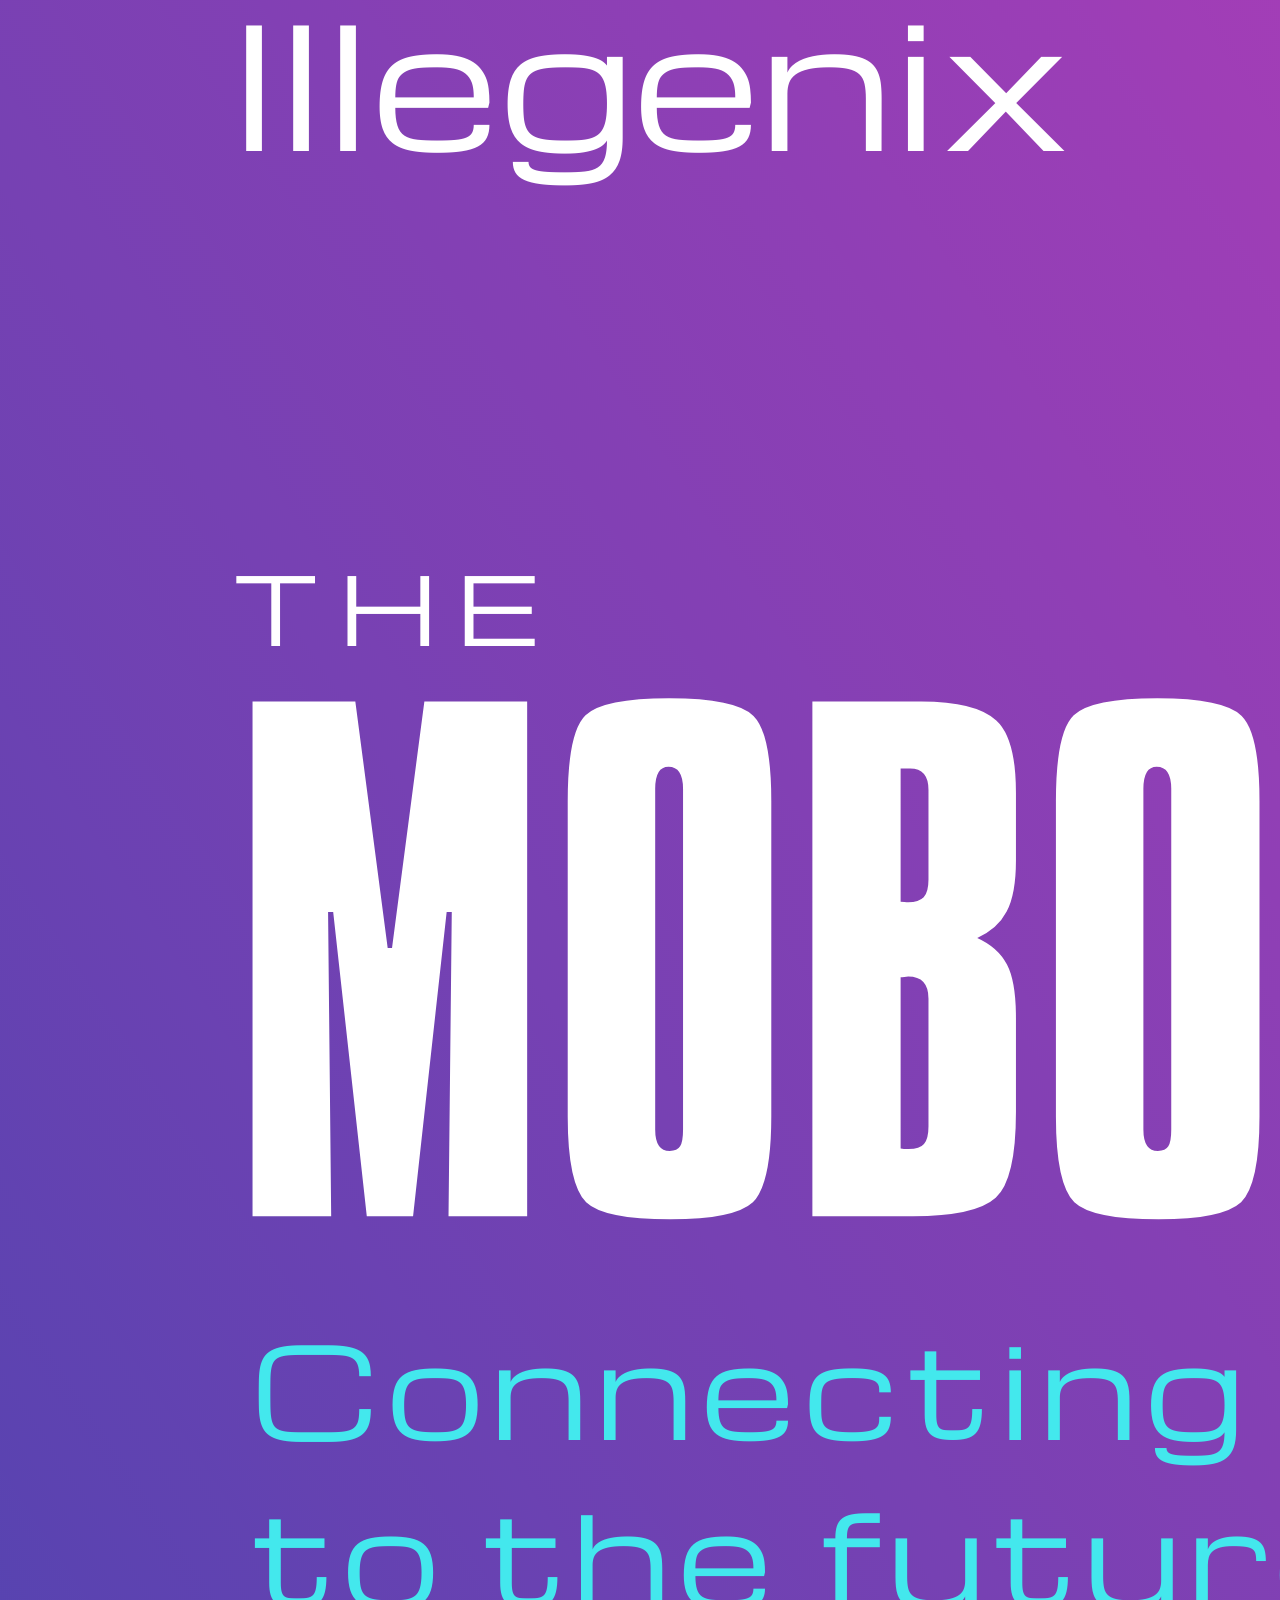
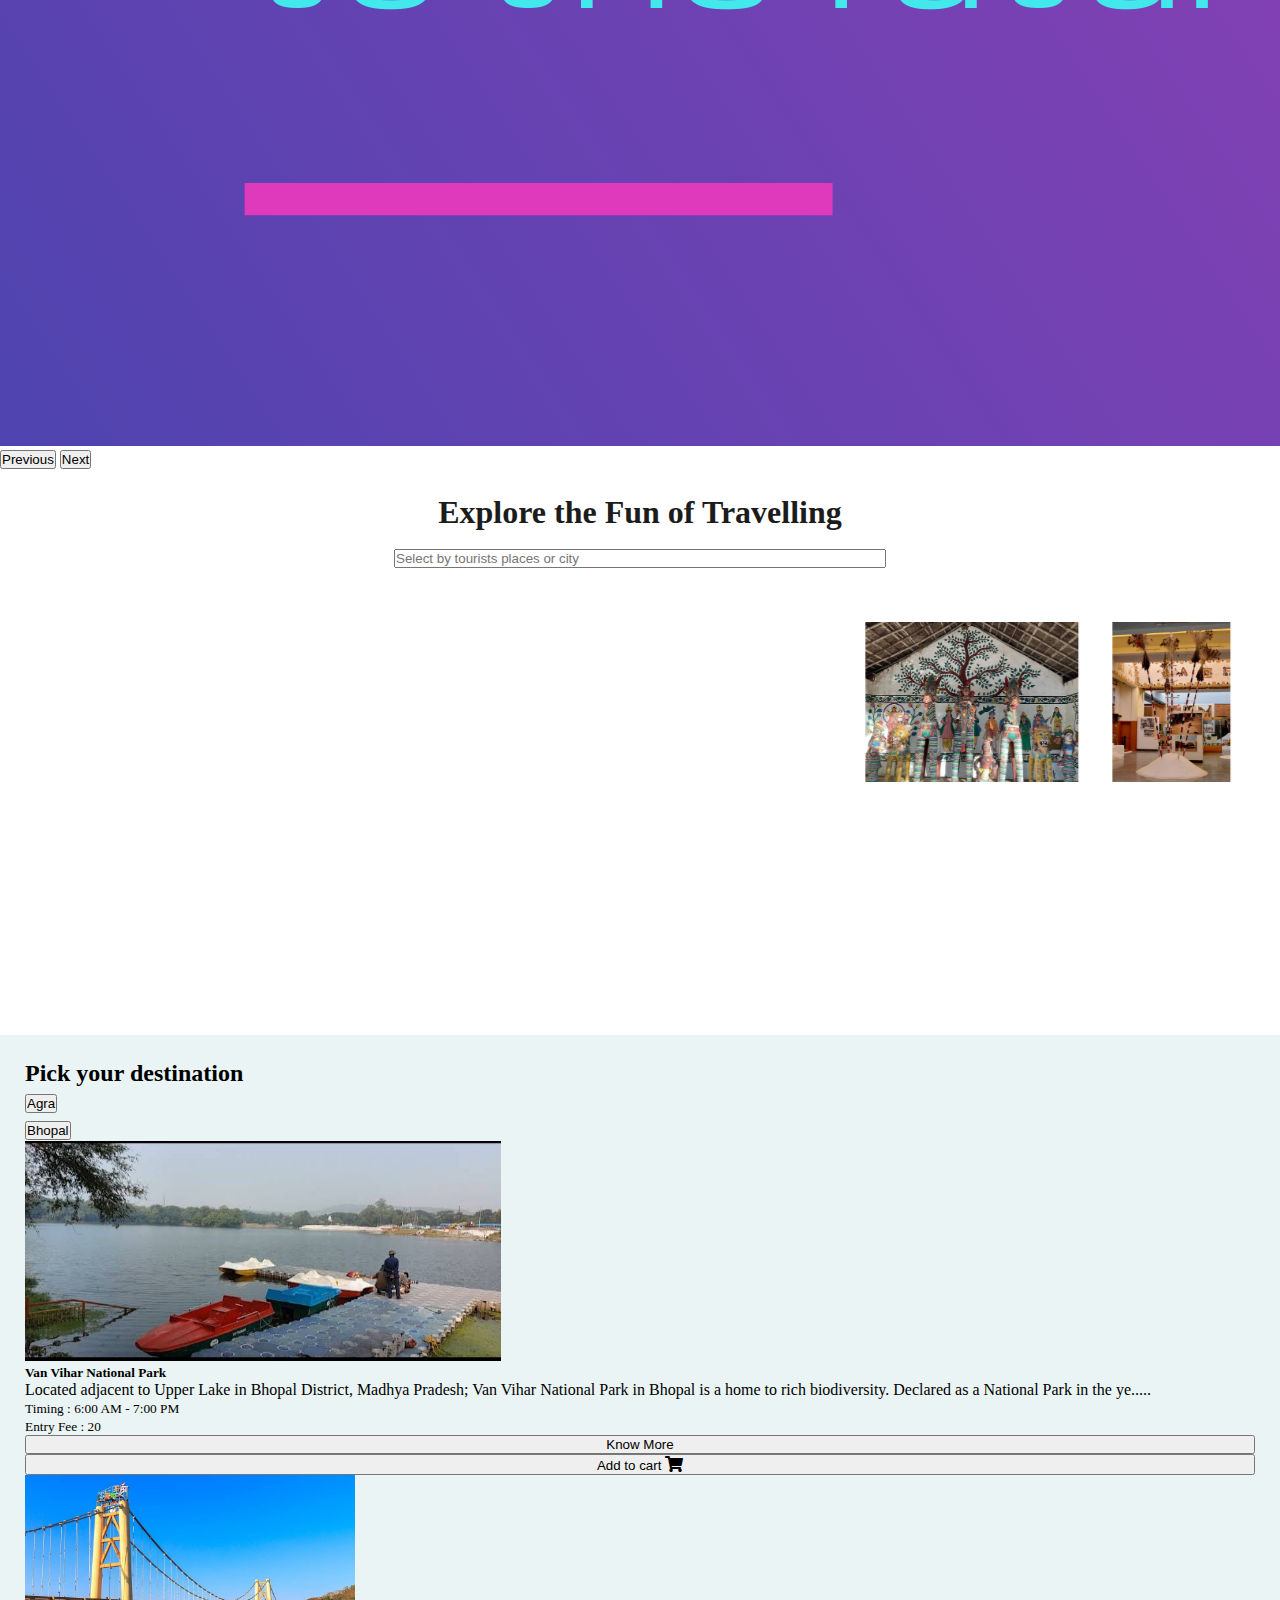
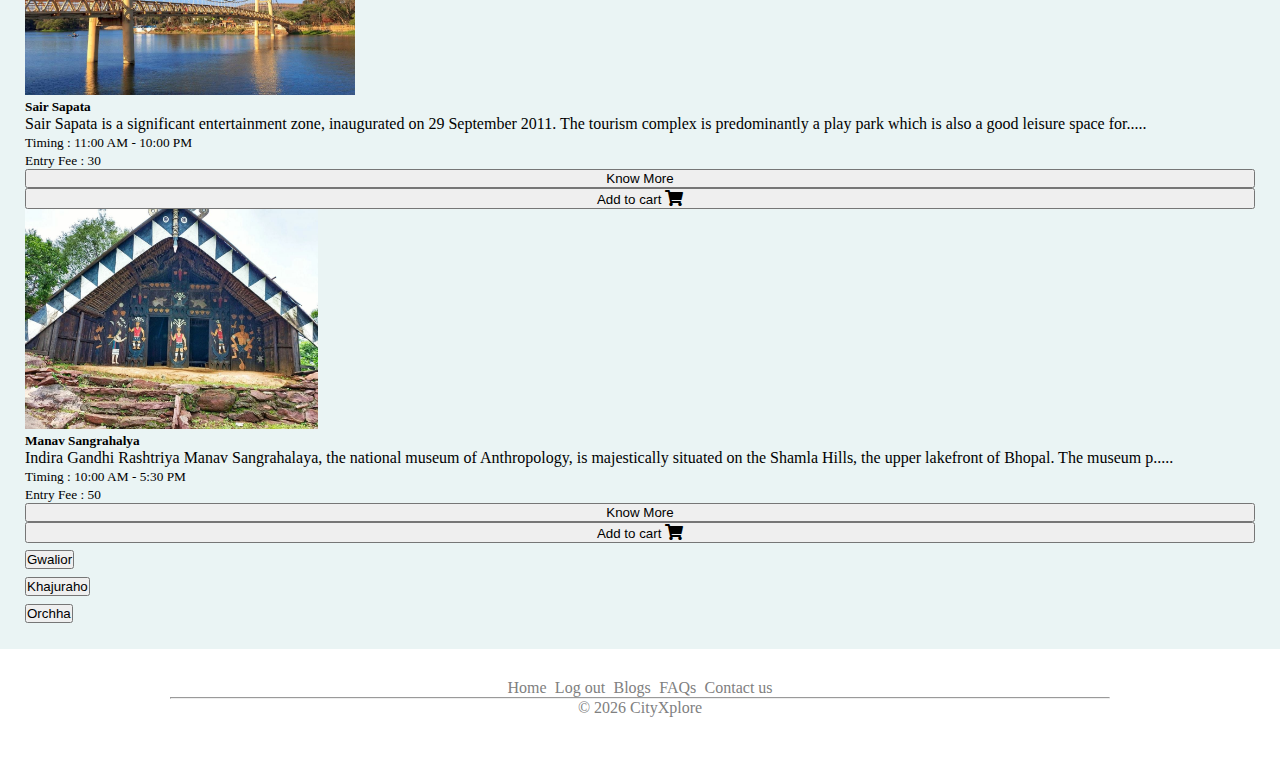
==== commit a826b8bf: "added favicon" ====
--- a/index.html
+++ b/index.html
@@ -6,6 +6,7 @@
     <meta charset="utf-8">
     <meta name="viewport" content="width=device-width, initial-scale=1">
     <link rel="stylesheet" href="https://cdnjs.cloudflare.com/ajax/libs/font-awesome/4.7.0/css/font-awesome.min.css">
+    <link rel="shortcut icon" href="./img/favicon/favicon.ico" type="image/x-icon">
     <link rel="stylesheet" href="style.css">
     <link rel="stylesheet" href="https://cdnjs.cloudflare.com/ajax/libs/font-awesome/4.7.0/css/font-awesome.min.css">
     <link rel="stylesheet" href="https://cdnjs.cloudflare.com/ajax/libs/font-awesome/5.11.0/css/all.css">
@@ -75,7 +76,7 @@
                                             alt="Manage Account"> Manage Account </a></li>
                                 <li><a class="dropdown-item" onclick="cartModal.toggle()"><img height="25px" src="./img/cart.png"
                                             alt="Cart"> Cart</a></li>
-                                <li><a class="dropdown-item" href="booking.html"><img height="25px" src="./img/booking.png"
+                                <li><a class="dropdown-item" href="tickets.html"><img height="25px" src="./img/booking.png"
                                             alt="Bookings"> Bookings</a></li>
                                 <li>
                                     <hr class="dropdown-divider">
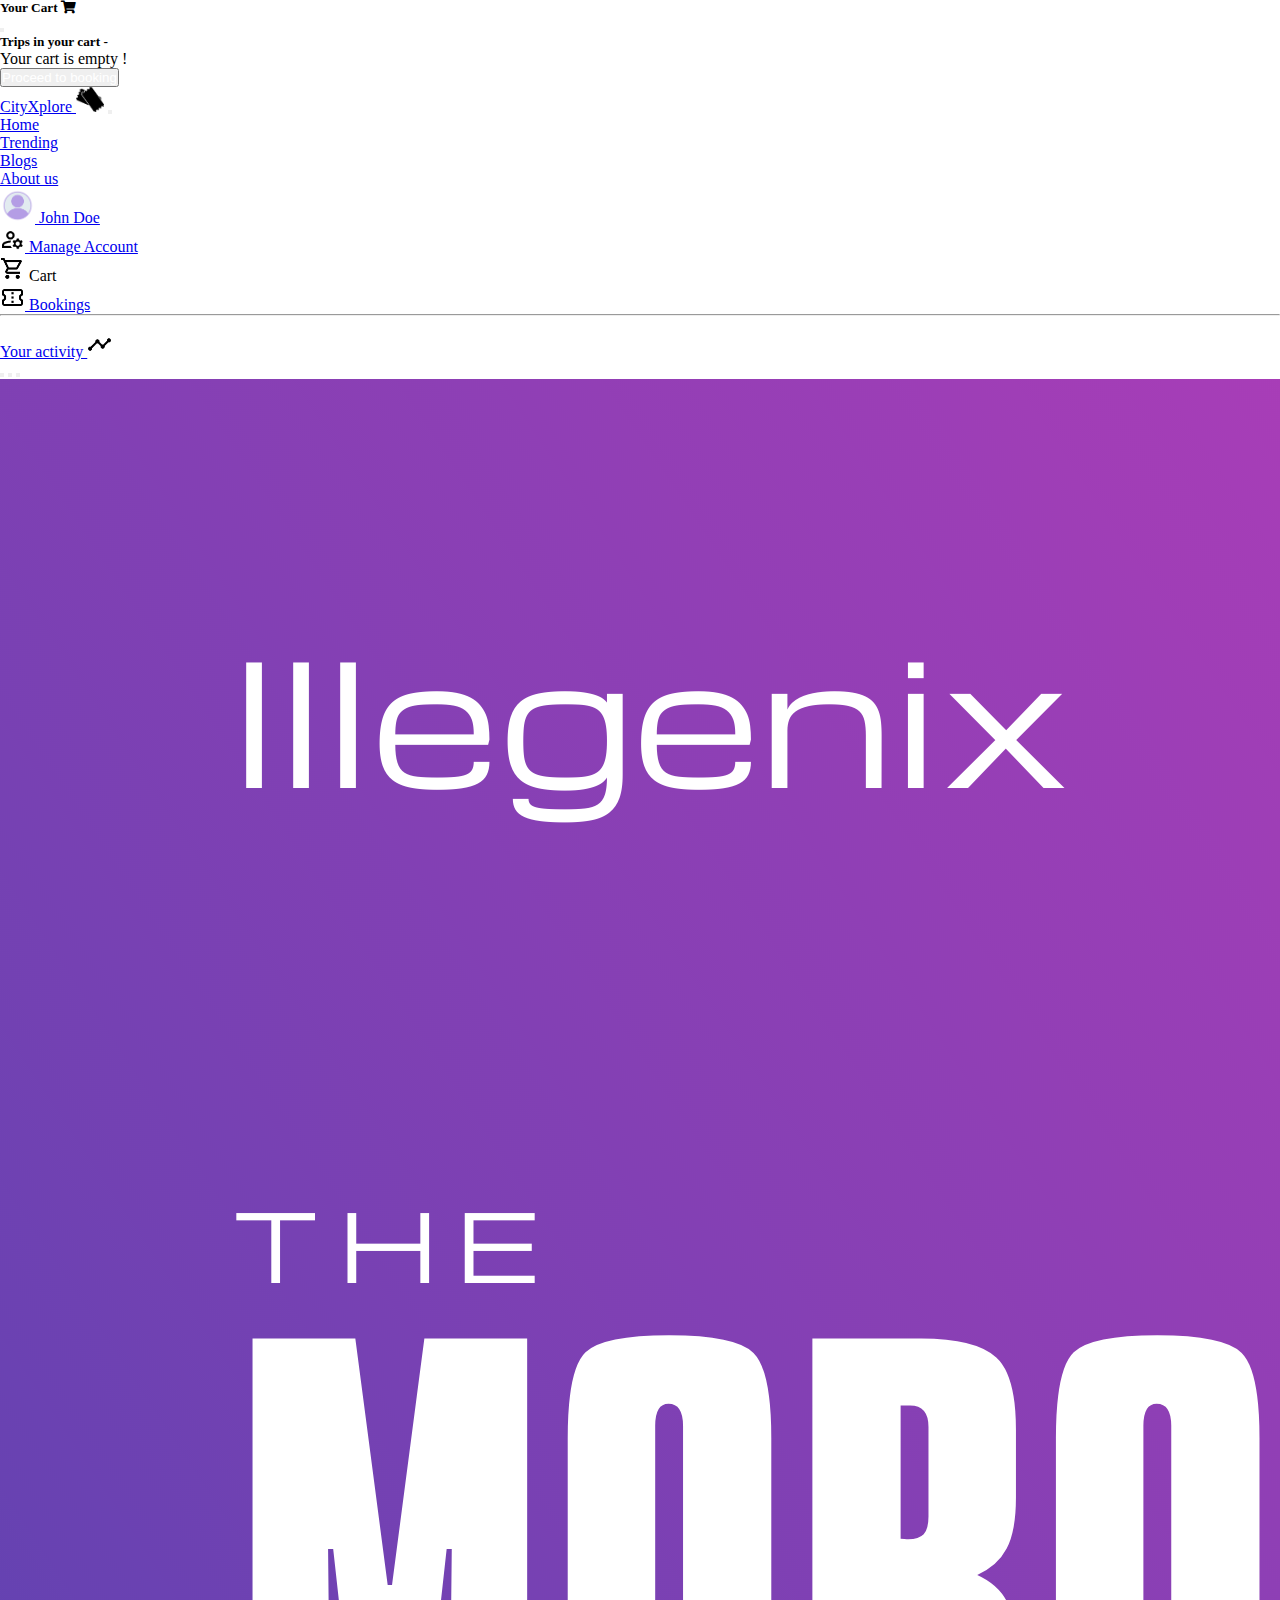
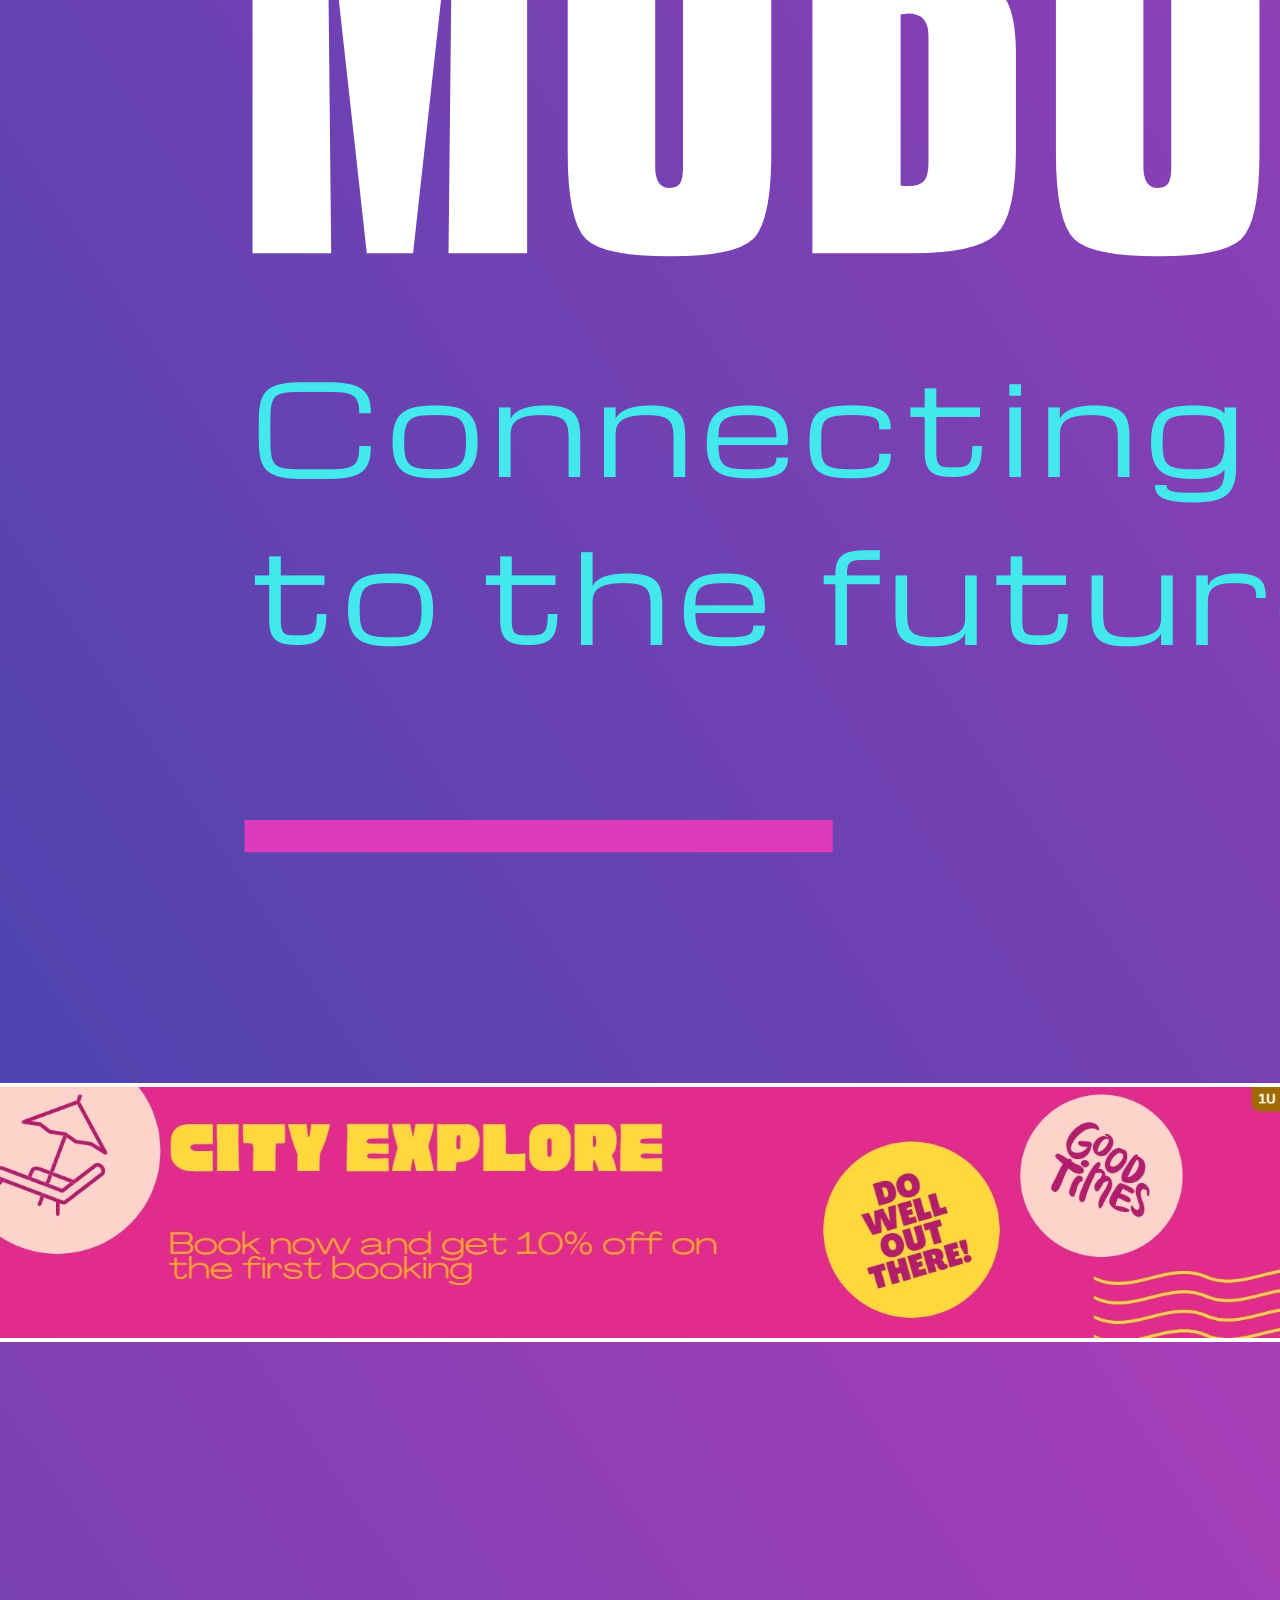
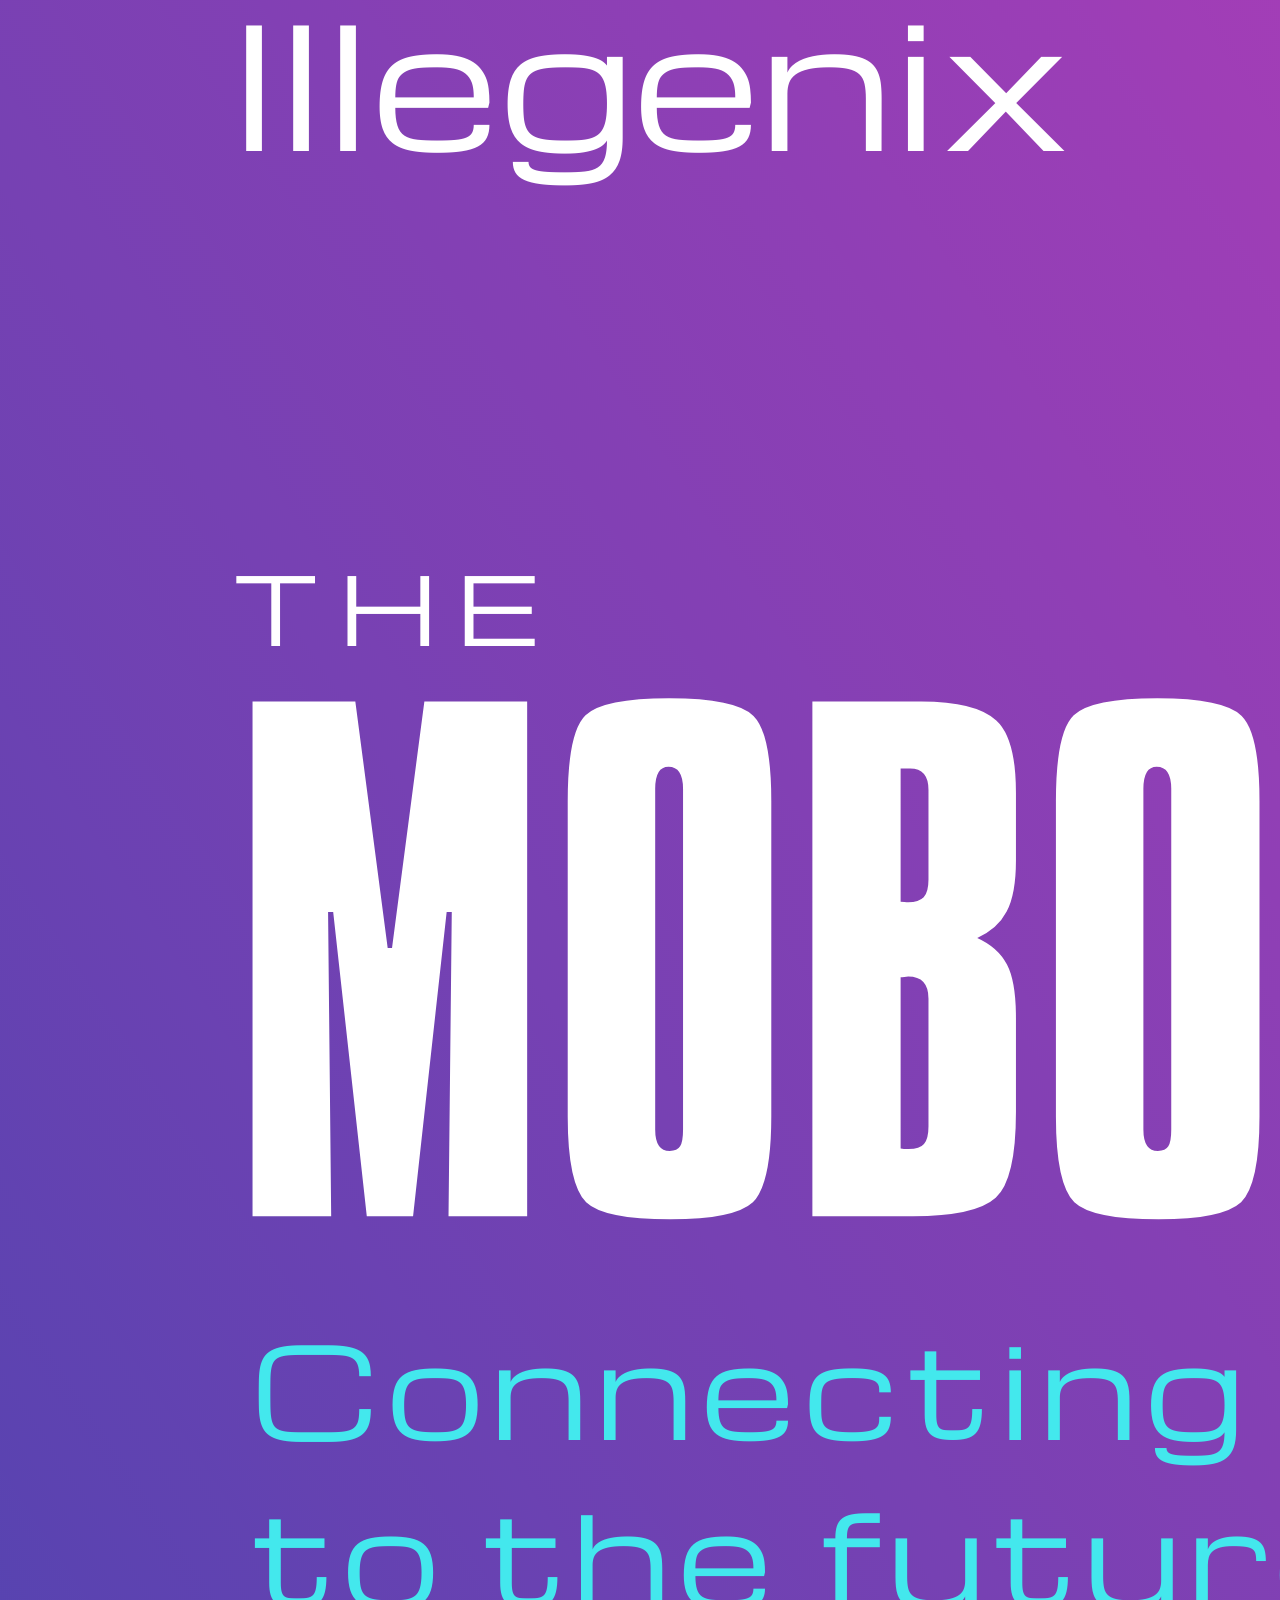
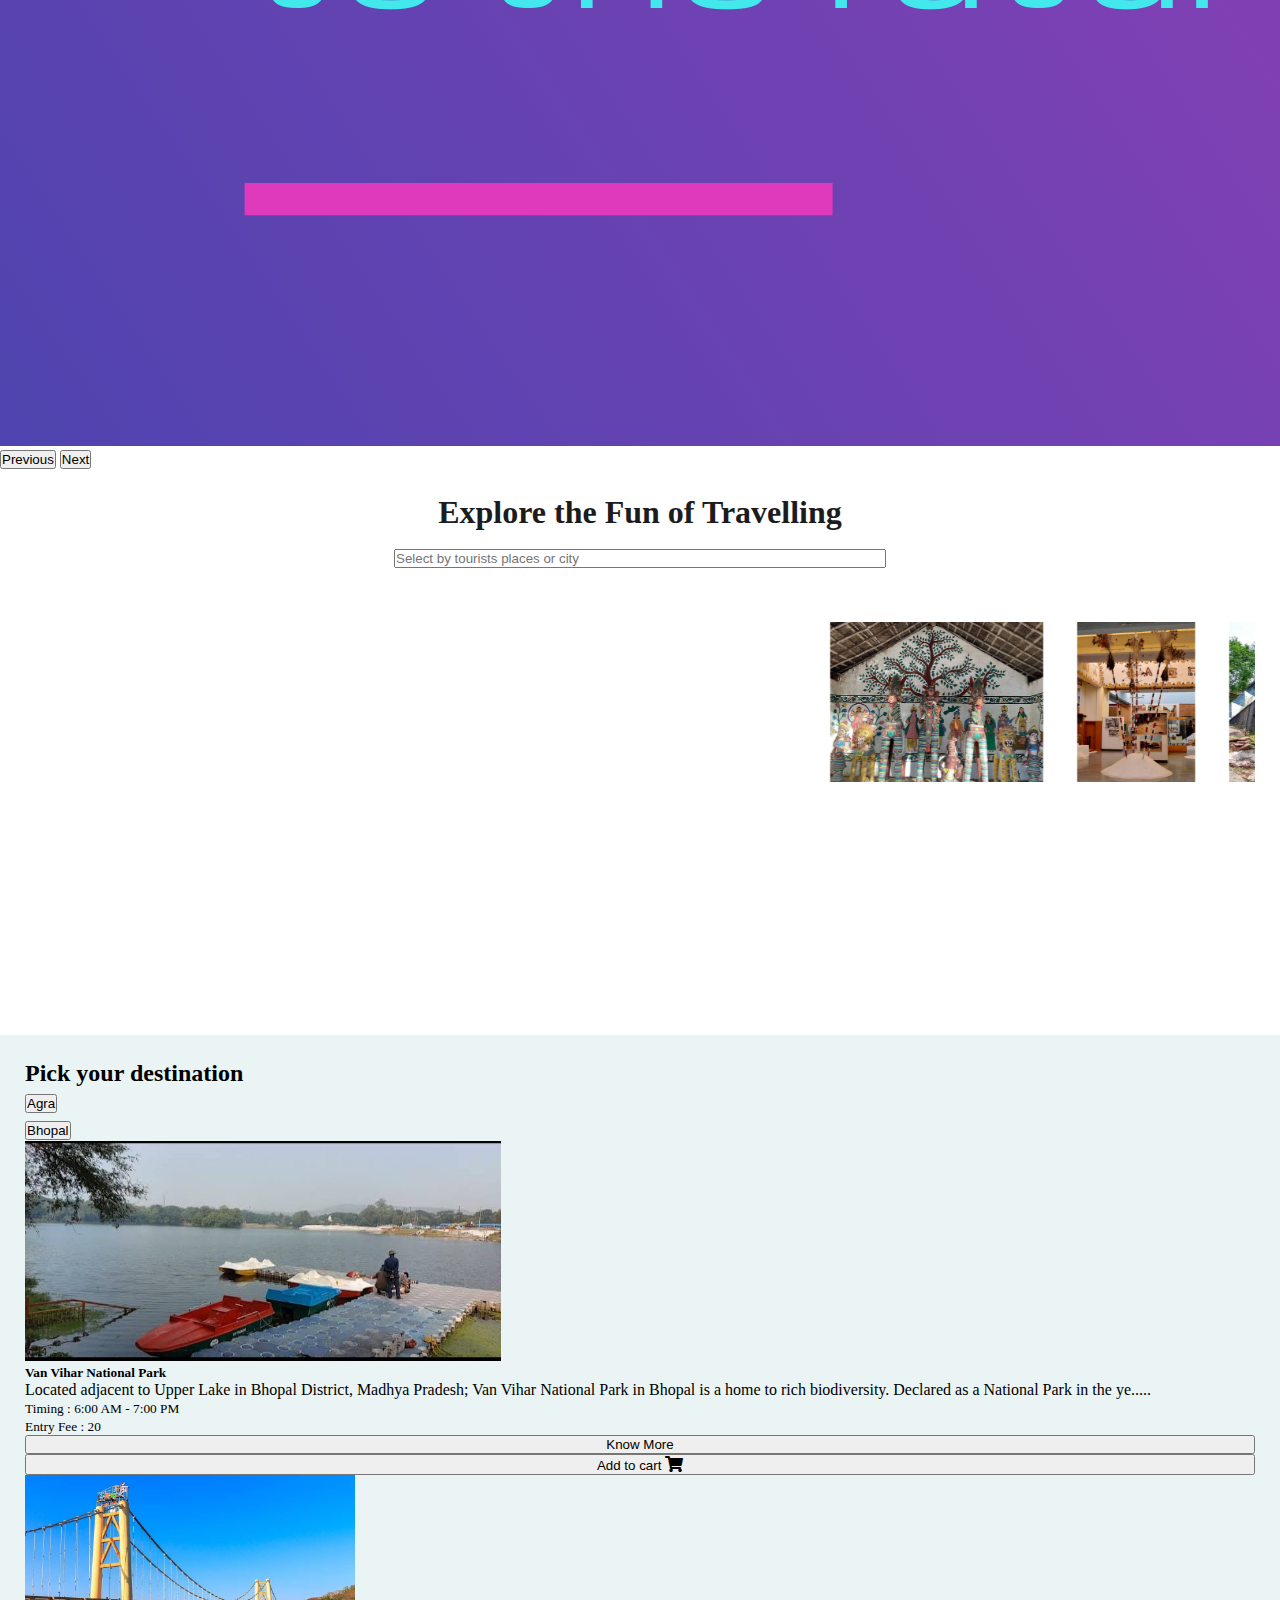
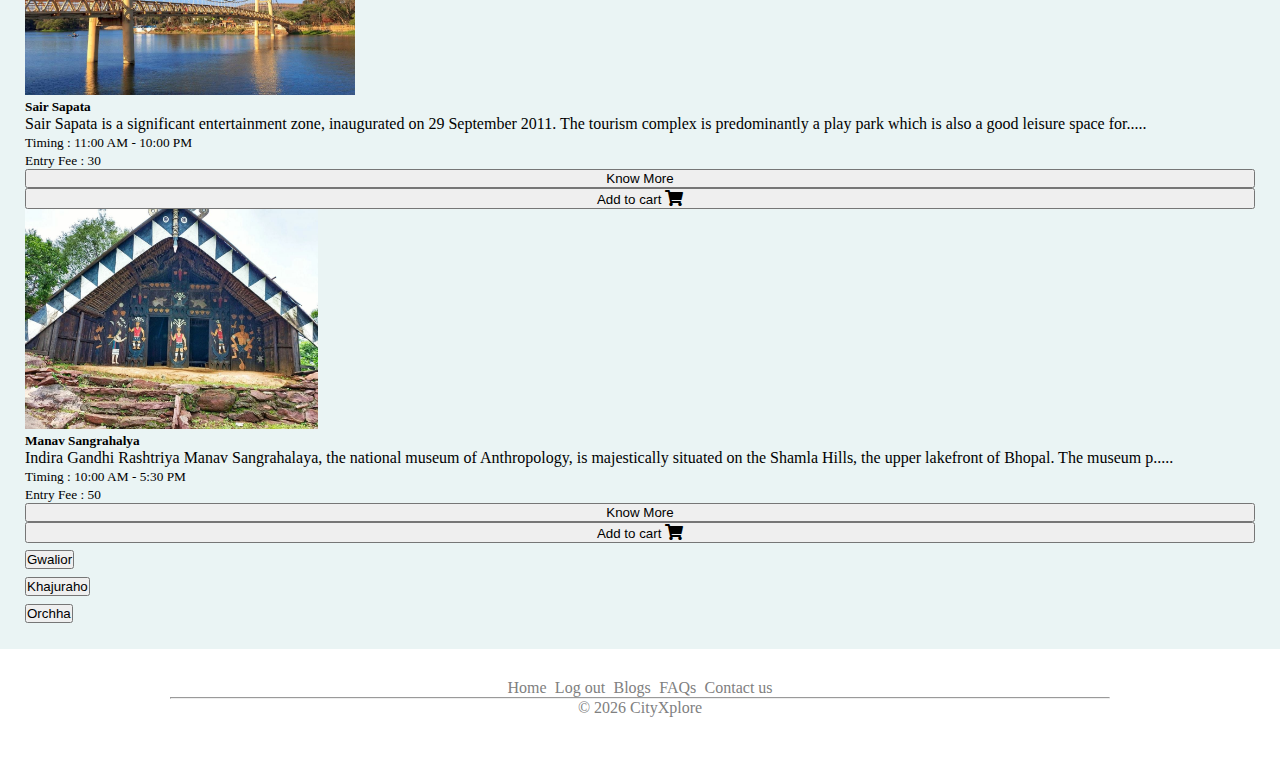
==== commit 5394af0f: "finished suggestions" ====
--- a/index.html
+++ b/index.html
@@ -57,7 +57,7 @@
                         <a class="nav-link" href="#">Trending</a>
                     </li>
                     <li class="nav-item">
-                        <a class="nav-link" href="#">Blogs</a>
+                        <a class="nav-link" href="./blogs.html">Blogs</a>
                     </li>
                     <li class="nav-item">
                         <a class="nav-link" href="#">About us</a>
